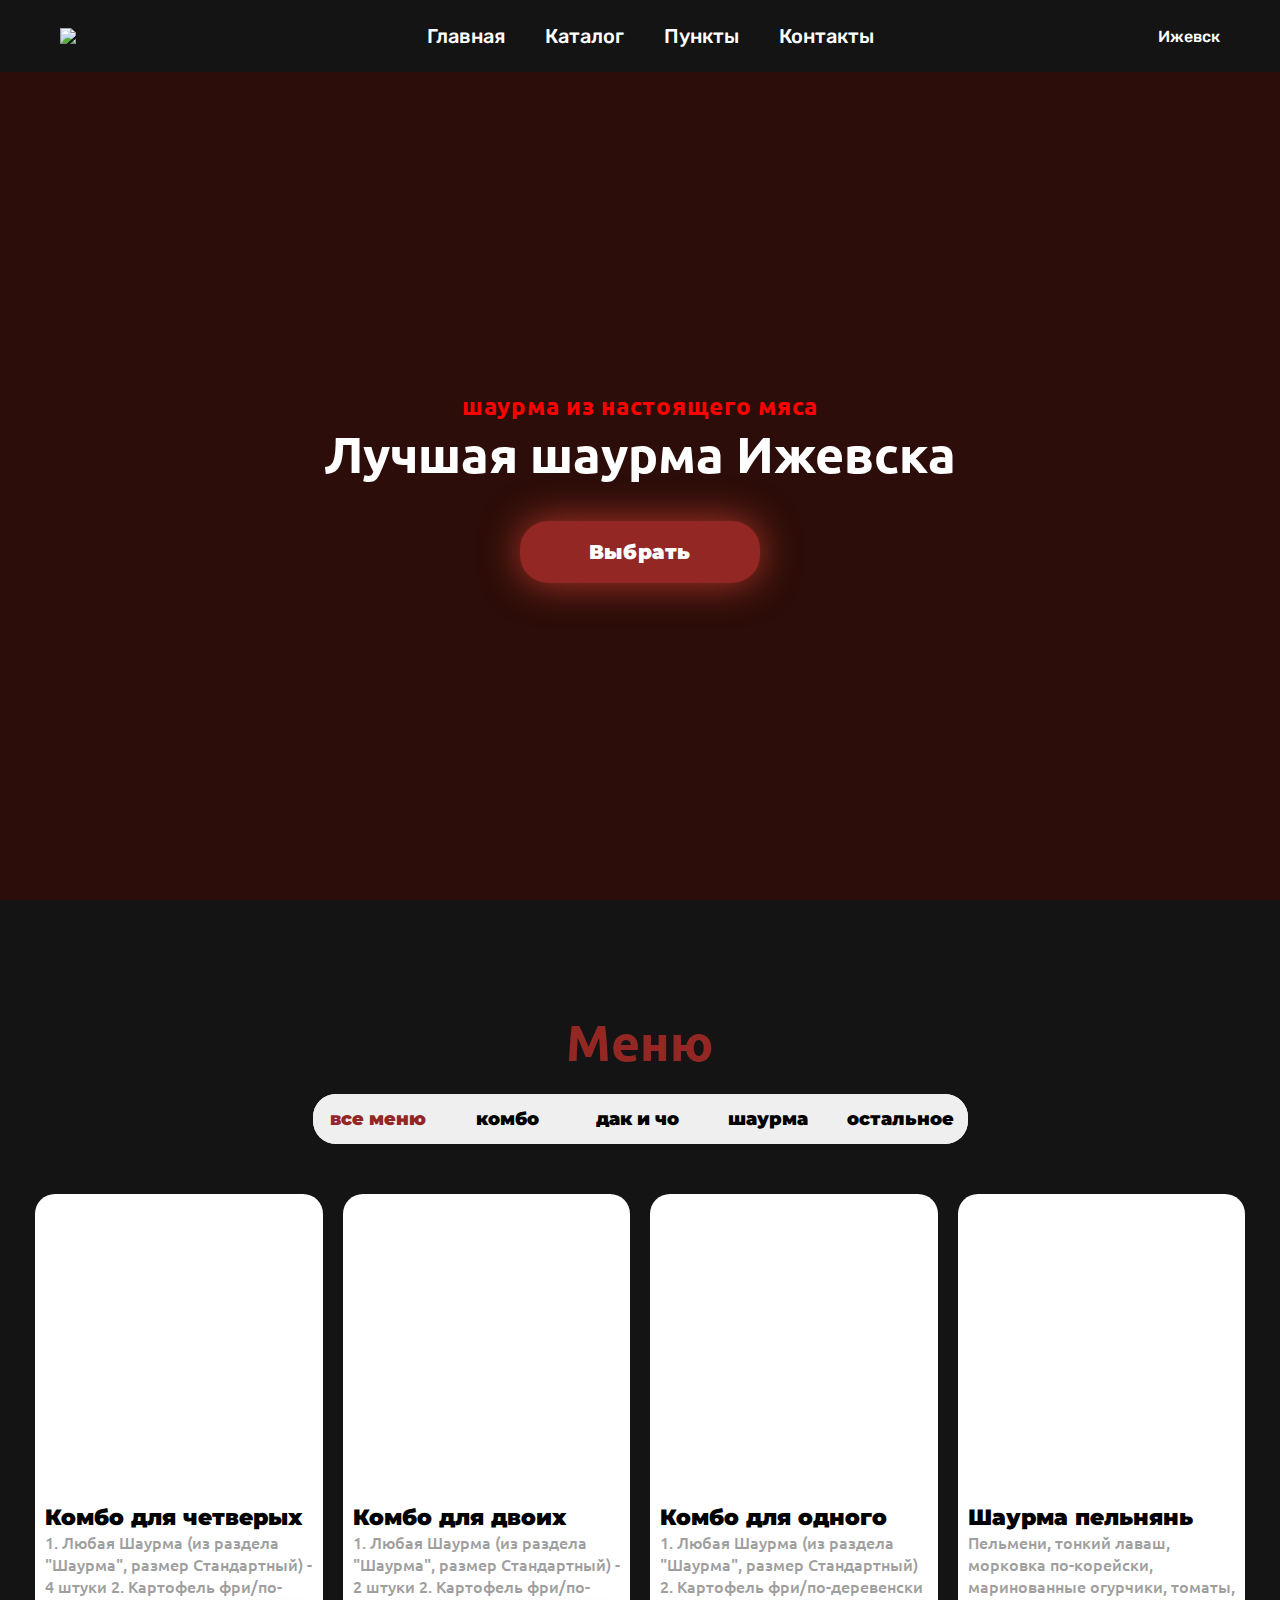
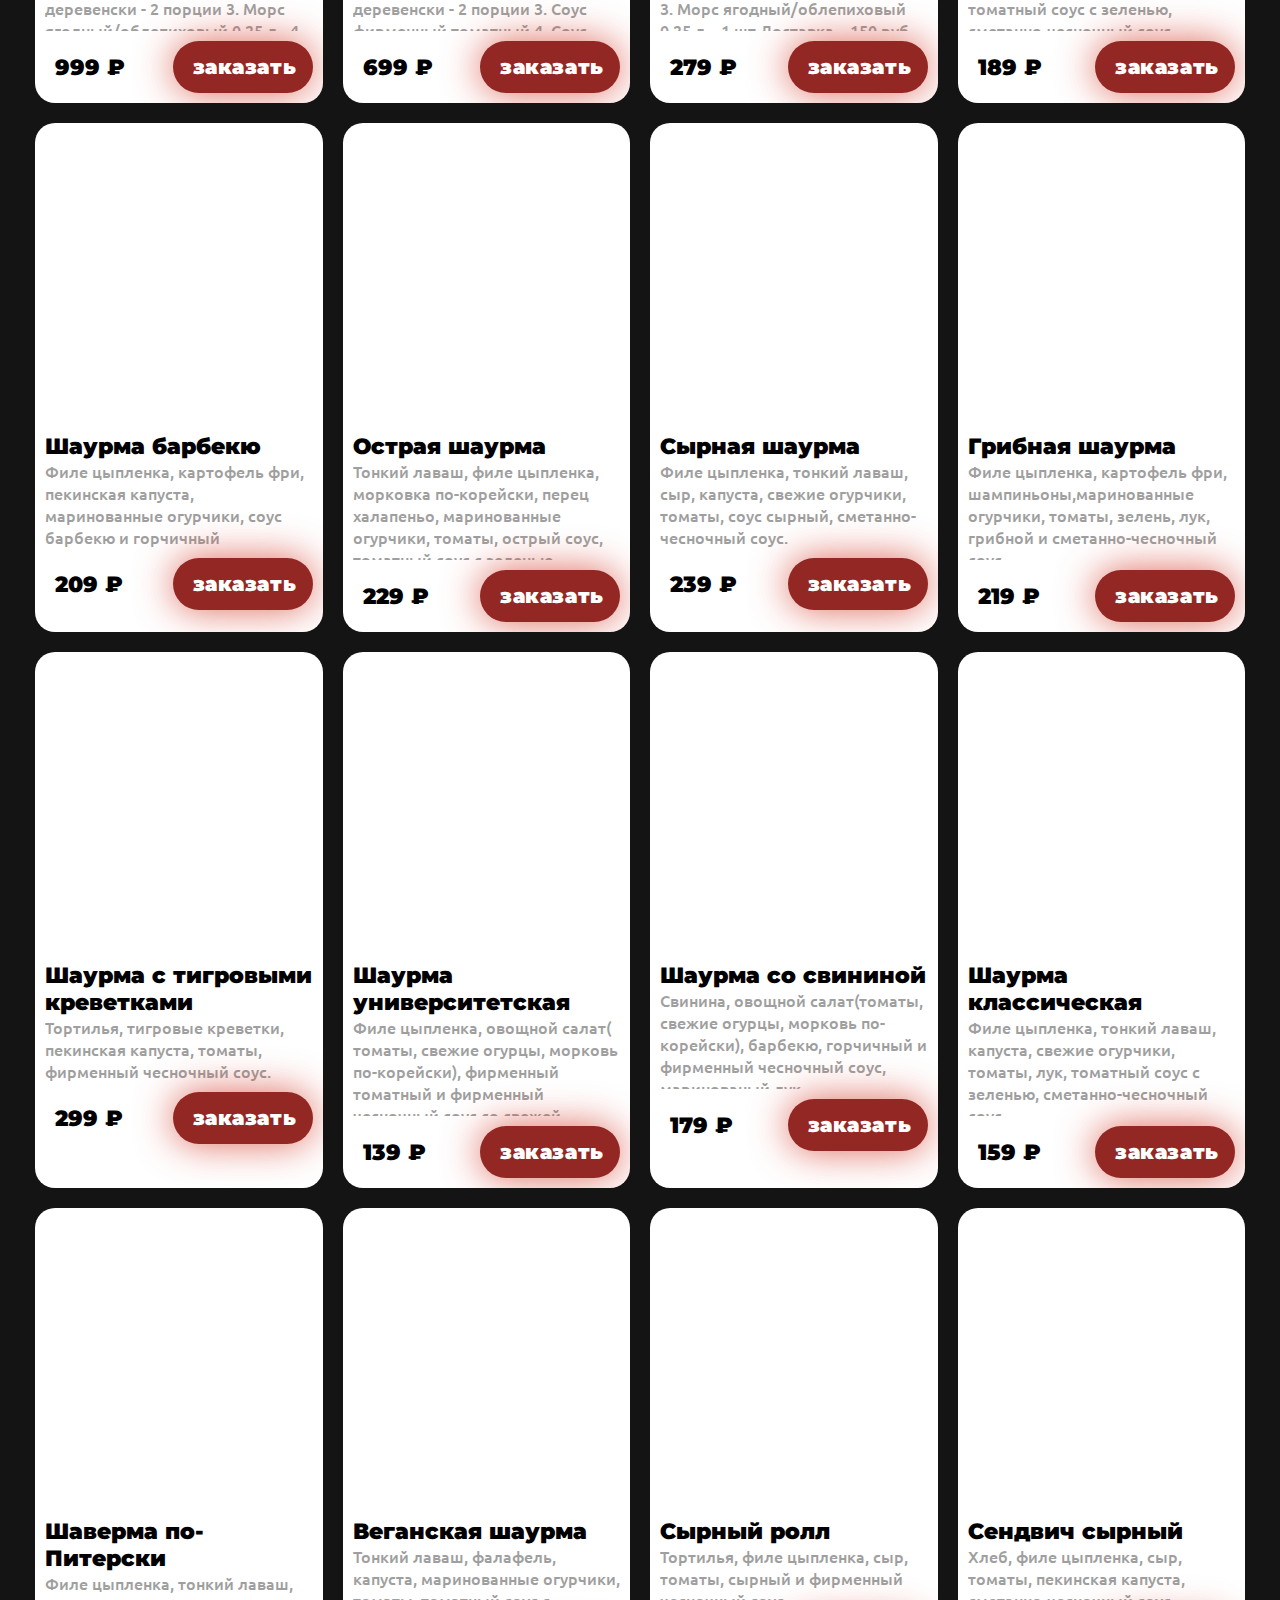
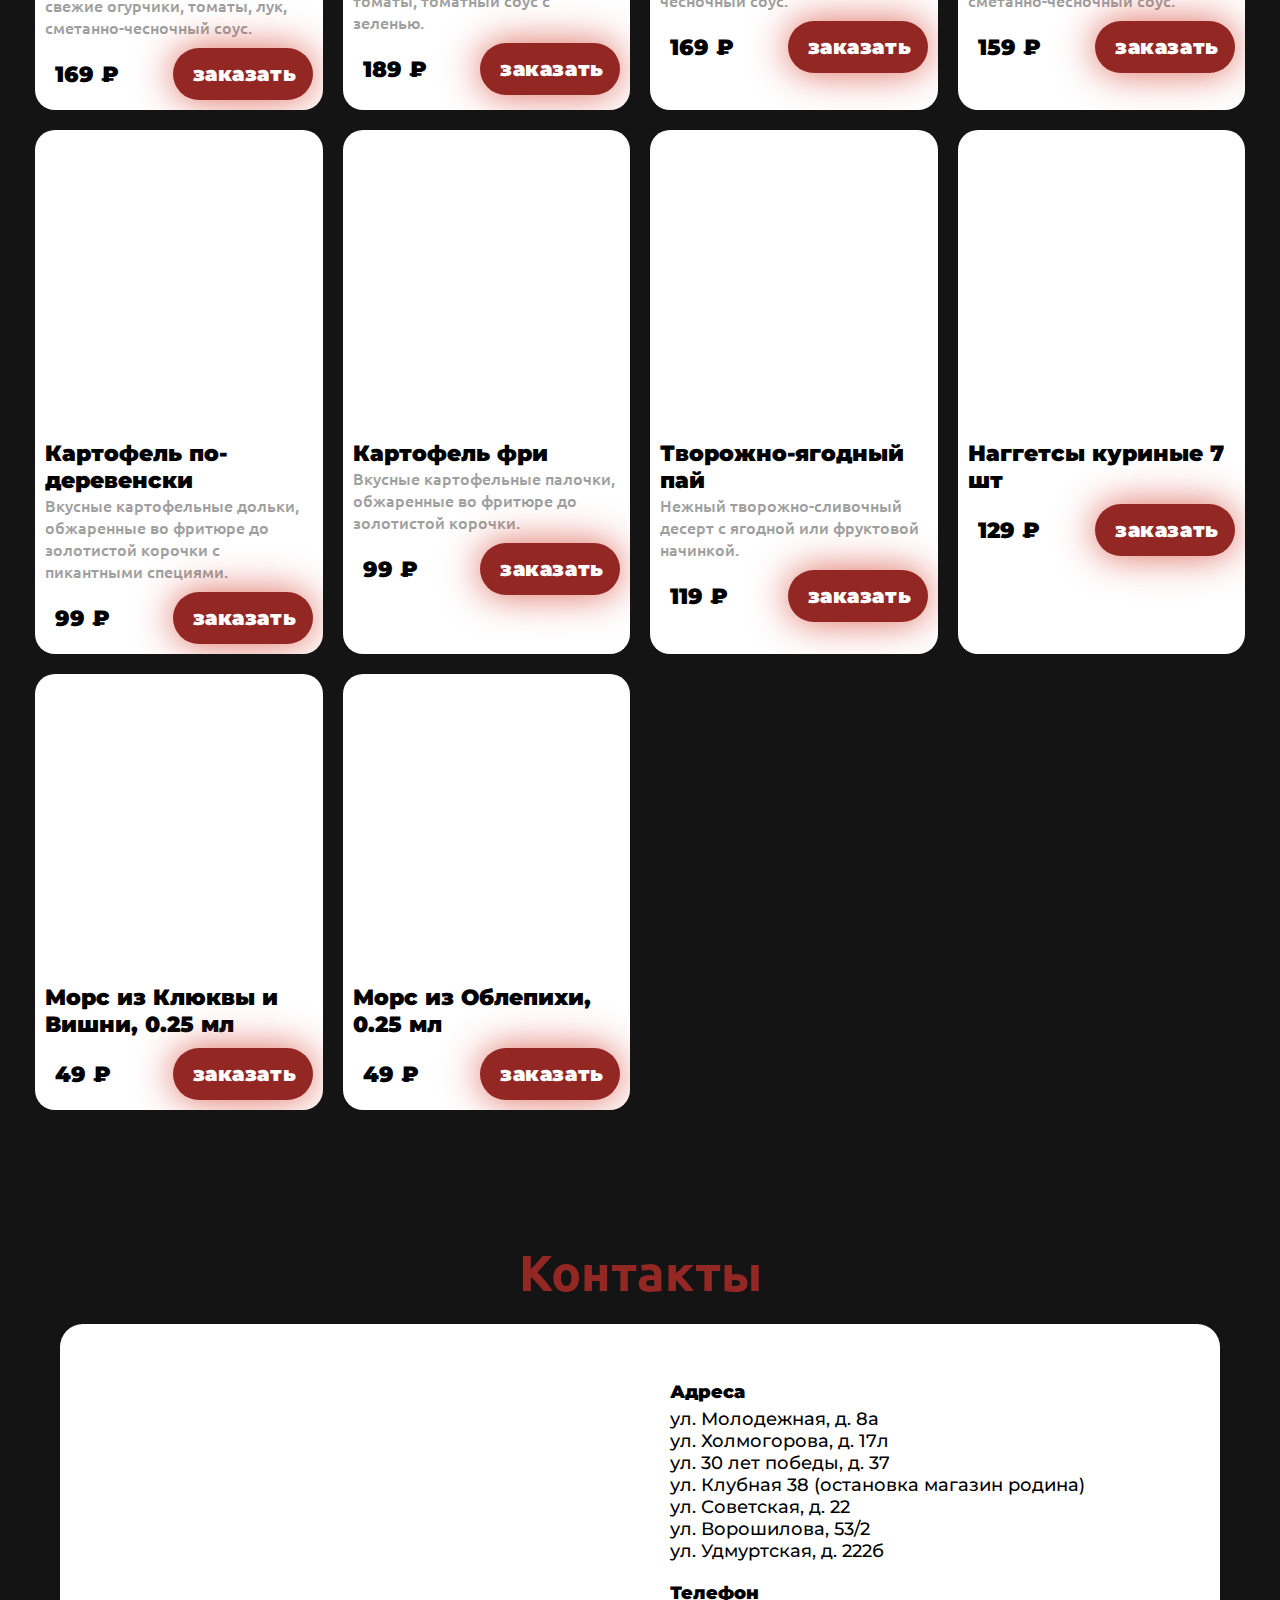
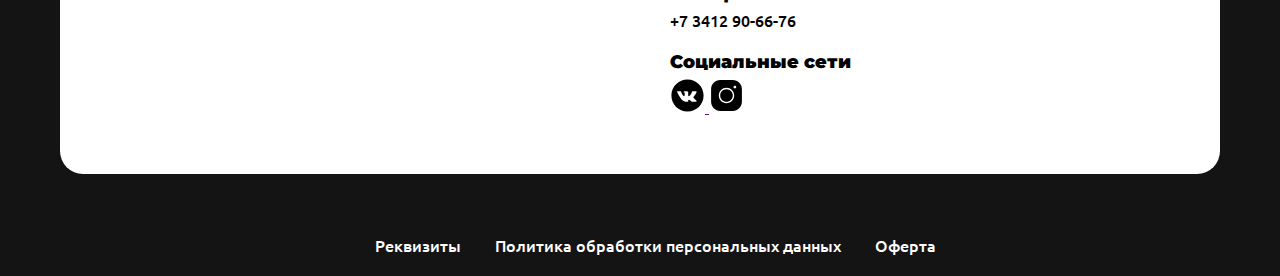
==== index.html @ 6d1a0488 "Update index.html" ====
<!DOCTYPE html>
<html>
<head>
	<meta charset='utf-8'>
	<title>Дак и Чо — ДОСТАВЛЯЕМ ШАУРМУ 24/7 ПО ВСЕМУ ГОРОДУ ВСЕГО ЗА 1.5 ЧАСА</title>
	<link rel='stylesheet' href='Styles/style.css'>
	<meta name="viewport" content="width=device-width">
	<link rel="shortcut icon" href="https://sun9-46.userapi.com/impg/8lT-HgsmIVN1HfjWz9D-GBm9FaZ8iJH6ZTO62w/PkEyC_YDB5w.jpg?size=996x530&quality=96&sign=dab6d881c4fef4b3e7c22f178b45bbcf&type=album" type="image/png">
</head> 
<body>
	<header class="header">
			<div class="container">
				<div class="header__body">
					<a href="" class="header__logo"><img src="https://sun9-46.userapi.com/impg/8lT-HgsmIVN1HfjWz9D-GBm9FaZ8iJH6ZTO62w/PkEyC_YDB5w.jpg?size=996x530&quality=96&sign=dab6d881c4fef4b3e7c22f178b45bbcf&type=album"></a>
					<div class="header__burger">
						<span></span>
					</div>
					<nav class="header__menu">
						<ul class="header__list">
							<li>
								<a href="" class="header__link">Главная</a>
							</li>
							<li>
								<a href="#cat" class="header__link">Каталог</a>
							</li>
							<li>
								<a href="#cont" class="header__link">Пункты</a>
							</li>
							<li>
								<a href="#cont" class="header__link">Контакты</a>
							</li>
						</ul>
					</nav>
					<nav class="points">
						<i class="fa fa-map-marker pointer" aria-hidden="true"></i>
						<a class="point">Ижевск</a>
					</nav>
				</div>
			</div>
	</header>
	<div class="content">
		<div class="sec-top">
			<div class="sec-top__container container">
				<p class="sec-top__info">шаурма из настоящего мяса</p>
				<h1 class="sec-top__title">Лучшая шаурма Ижевска</h1>
				<div class="sec-top__btn">
					<a href="#cat"><button class="btn" type="button">Выбрать</button></a>
				</div>
			</div>
		</div>

		<section class="section section-catalog">
			<div class="container">
				<header class="section__header">
					<h2 class="page-title" id="cat">Меню</h2>
					<nav class="catalog-nav">
						<ul class="catalog-nav__wrapper">
							<li class="catalog-nav__item">
								<button class="catalog-nav__btn is-active" type="button" data-filter="all">все меню</button>
							</li>
							<li class="catalog-nav__item">
								<button class="catalog-nav__btn" type="button" data-filter="combo">комбо</button>
							</li>
							<li class="catalog-nav__item">
								<button class="catalog-nav__btn" type="button" data-filter="dak">дак и чо</button>
							</li>
							<li class="catalog-nav__item">
								<button class="catalog-nav__btn" type="button" data-filter="sha">шаурма</button>
							</li>
							<li class="catalog-nav__item">
								<button class="catalog-nav__btn" type="button" data-filter="nosha">остальное</button>
							</li>
						</ul>
					</nav >
				</header>
		
				<div class="catalog">
					<div class="catalog__item" data-category="combo">
						<div class="product catalog__product">
							<img src="https://thumb.tildacdn.com/tild6230-6530-4634-b539-633038363631/-/format/webp/combo4.jpg" alt="" class="product__img">
							<div class="product__content">
								<h3 class="product__title">Комбо для четверых</h3>
								<p class="product__description">1. Любая Шаурма (из раздела "Шаурма", размер Стандартный) - 4 штуки 2. Картофель фри/по-деревенски - 2 порции 3. Морс ягодный/облепиховый 0,25 л - 4 штуки
								</p>
							</div>
							<footer class="product__footer">
								<div class="product__bottom">
									<div class="product__price">
										<span class="product__price-value">999</span>
										<span class="product__currency">&#8381;</span>
									</div>
									<button class="btn product__btn" type="button" data-popup="popup-order">заказать</button>
								</div>
							</footer>
						</div>
					</div>
					<div class="catalog__item" data-category="combo">
						<div class="product catalog__product">
							<img src="https://thumb.tildacdn.com/tild3731-6438-4436-b930-346263363634/-/format/webp/DSC_0650.jpg" alt="" class="product__img">
							<div class="product__content">
								<h3 class="product__title">Комбо для двоих</h3>
								<p class="product__description">1. Любая Шаурма (из раздела "Шаурма", размер Стандартный) - 2 штуки
									2. Картофель фри/по-деревенски - 2 порции
									3. Соус фирменный томатный
									4. Соус фирменный чесночный
									5. Морс ягодный/облепиховый 0,25 л - 2 штуки</p>
							</div>
							<footer class="product__footer">
								<div class="product__bottom">
									<div class="product__price">
										<span class="product__price-value">699</span>
										<span class="product__currency">&#8381;</span>
									</div>
									<button class="btn product__btn" type="button" data-popup="popup-order">заказать</button>
								</div>
							</footer>
						</div>
					</div>
					<div class="catalog__item" data-category="combo">
						<div class="product catalog__product">
							<img src="https://thumb.tildacdn.com/tild6531-6239-4138-a663-636337313133/-/format/webp/combo1.jpg" alt="" class="product__img">
							<div class="product__content">
								<h3 class="product__title">Комбо для одного</h3>
								<p class="product__description">1. Любая Шаурма (из раздела "Шаурма", размер Стандартный)
									2. Картофель фри/по-деревенски
									3. Морс ягодный/облепиховый 0,25 л – 1 шт
									
									Доставка – 150 руб.</p>
							</div>
							<footer class="product__footer">
								<div class="product__bottom">
									<div class="product__price">
										<span class="product__price-value">279</span>
										<span class="product__currency">&#8381;</span>
									</div>
									<button class="btn product__btn" type="button" data-popup="popup-order">заказать</button>
								</div>
							</footer>
						</div>
					</div>
					<div class="catalog__item" data-category="dak">
						<div class="product catalog__product">
							<img src="https://thumb.tildacdn.com/tild6330-3330-4461-b864-646336303264/-/format/webp/-min.jpg" alt="" class="product__img">
							<div class="product__content">
								<h3 class="product__title">Шаурма пельнянь</h3>
								<p class="product__description">Пельмени, тонкий лаваш, морковка по-корейски, маринованные огурчики, томаты, томатный соус с зеленью, сметанно-чесночный соус.</p>
							</div>
							<footer class="product__footer">
								<div class="product__bottom">
									<div class="product__price">
										<span class="product__price-value">189</span>
										<span class="product__currency">&#8381;</span>
									</div>
									<button class="btn product__btn" type="button" data-popup="popup-order">заказать</button>
								</div>
							</footer>
						</div>
					</div>
					<div class="catalog__item" data-category="dak">
						<div class="product catalog__product">
							<img src="https://thumb.tildacdn.com/tild3365-3037-4964-b835-376637633663/-/format/webp/-min.jpg" alt="" class="product__img">
							<div class="product__content">
								<h3 class="product__title">Шаурма барбекю</h3>
								<p class="product__description">Филе цыпленка, картофель фри, пекинская капуста, маринованные огурчики, соус барбекю и горчичный</p>
							</div>
							<footer class="product__footer">
								<div class="product__bottom">
									<div class="product__price">
										<span class="product__price-value">209</span>
										<span class="product__currency">&#8381;</span>
									</div>
									<button class="btn product__btn" type="button" data-popup="popup-order">заказать</button>
								</div>
							</footer>
						</div>
					</div>
					<div class="catalog__item" data-category="dak">
						<div class="product catalog__product">
							<img src="https://thumb.tildacdn.com/tild6366-6362-4230-a564-313931323930/-/format/webp/_-min.jpg" alt="" class="product__img">
							<div class="product__content">
								<h3 class="product__title">Острая шаурма</h3>
								<p class="product__description">Тонкий лаваш, филе цыпленка, морковка по-корейски, перец халапеньо, маринованные огурчики, томаты, острый соус, томатный соус с зеленью.</p>
							</div>
							<footer class="product__footer">
								<div class="product__bottom">
									<div class="product__price">
										<span class="product__price-value">229</span>
										<span class="product__currency">&#8381;</span>
									</div>
									<button class="btn product__btn" type="button" data-popup="popup-order">заказать</button>
								</div>
							</footer>
						</div>
					</div>
					<div class="catalog__item" data-category="dak">
						<div class="product catalog__product">
							<img src="https://thumb.tildacdn.com/tild6231-3630-4261-b835-396337636533/-/format/webp/-min.jpg" alt="" class="product__img">
							<div class="product__content">
								<h3 class="product__title">Сырная шаурма</h3>
								<p class="product__description">Филе цыпленка, тонкий лаваш, сыр, капуста, свежие огурчики, томаты, соус сырный, сметанно-чесночный соус.</p>
							</div>
							<footer class="product__footer">
								<div class="product__bottom">
									<div class="product__price">
										<span class="product__price-value">239</span>
										<span class="product__currency">&#8381;</span>
									</div>
									<button class="btn product__btn" type="button" data-popup="popup-order">заказать</button>
								</div>
							</footer>
						</div>
					</div>
					<div class="catalog__item" data-category="dak">
						<div class="product catalog__product">
							<img src="https://thumb.tildacdn.com/tild3365-3037-4964-b835-376637633663/-/format/webp/-min.jpg" alt="" class="product__img">
							<div class="product__content">
								<h3 class="product__title">Грибная шаурма</h3>
								<p class="product__description">Филе цыпленка, картофель фри, шампиньоны,маринованные огурчики, томаты, зелень, лук, грибной и сметанно-чесночный соус</p>
							</div>
							<footer class="product__footer">
								<div class="product__bottom">
									<div class="product__price">
										<span class="product__price-value">219</span>
										<span class="product__currency">&#8381;</span>
									</div>
									<button class="btn product__btn" type="button" data-popup="popup-order">заказать</button>
								</div>
							</footer>
						</div>
					</div>
					<div class="catalog__item" data-category="dak">
						<div class="product catalog__product">
							<img src="https://thumb.tildacdn.com/tild3833-6331-4937-a633-653637666663/-/format/webp/-min.jpg" alt="" class="product__img">
							<div class="product__content">
								<h3 class="product__title">Шаурма с тигровыми креветками</h3>
								<p class="product__description">Тортилья, тигровые креветки, пекинская капуста, томаты, фирменный чесночный соус.</p>
							</div>
							<footer class="product__footer">
								<div class="product__bottom">
									<div class="product__price">
										<span class="product__price-value">299</span>
										<span class="product__currency">&#8381;</span>
									</div>
									<button class="btn product__btn" type="button" data-popup="popup-order">заказать</button>
								</div>
							</footer>
						</div>
					</div>
					<div class="catalog__item" data-category="sha">
						<div class="product catalog__product">
							<img src="https://thumb.tildacdn.com/tild3163-3563-4965-b334-323464636565/-/format/webp/____-min.jpg" alt="" class="product__img">
							<div class="product__content">
								<h3 class="product__title">Шаурма университетская</h3>
								<p class="product__description">Филе цыпленка, овощной салат( томаты, свежие огурцы, морковь по-корейски), фирменный томатный и фирменный чесночный соус со свежей зеленью, маринованый лук.</p>
							</div>
							<footer class="product__footer">
								<div class="product__bottom">
									<div class="product__price">
										<span class="product__price-value">139</span>
										<span class="product__currency">&#8381;</span>
									</div>
									<button class="btn product__btn" type="button" data-popup="popup-order">заказать</button>
								</div>
							</footer>
						</div>
					</div>
					<div class="catalog__item" data-category="sha">
						<div class="product catalog__product">
							<img src="https://thumb.tildacdn.com/tild6364-3564-4663-b836-643833353133/-/format/webp/bbq-min.jpg" alt="" class="product__img">
							<div class="product__content">
								<h3 class="product__title">Шаурма со свининой</h3>
								<p class="product__description">Свинина, овощной салат(томаты, свежие огурцы, морковь по-корейски), барбекю, горчичный и фирменный чесночный соус, маринованый лук.</p>
							</div>
							<footer class="product__footer">
								<div class="product__bottom">
									<div class="product__price">
										<span class="product__price-value">179</span>
										<span class="product__currency">&#8381;</span>
									</div>
									<button class="btn product__btn" type="button" data-popup="popup-order">заказать</button>
								</div>
							</footer>
						</div>
					</div>
					<div class="catalog__item" data-category="sha">
						<div class="product catalog__product">
							<img src="https://thumb.tildacdn.com/tild3762-3434-4836-b731-353534623935/-/format/webp/-min.jpg" alt="" class="product__img">
							<div class="product__content">
								<h3 class="product__title">Шаурма классическая</h3>
								<p class="product__description">Филе цыпленка, тонкий лаваш, капуста, свежие огурчики, томаты, лук, томатный соус с зеленью, сметанно-чесночный соус.</p>
							</div>
							<footer class="product__footer">
								<div class="product__bottom">
									<div class="product__price">
										<span class="product__price-value">159</span>
										<span class="product__currency">&#8381;</span>
									</div>
									<button class="btn product__btn" type="button" data-popup="popup-order">заказать</button>
								</div>
							</footer>
						</div>
					</div>
					<div class="catalog__item" data-category="sha">
						<div class="product catalog__product">
							<img src="https://thumb.tildacdn.com/tild6133-3833-4132-b439-306337653037/-/format/webp/-min.jpg" alt="" class="product__img">
							<div class="product__content">
								<h3 class="product__title">Шаверма по-Питерски</h3>
								<p class="product__description">Филе цыпленка, тонкий лаваш, свежие огурчики, томаты, лук, сметанно-чесночный соус.</p>
							</div>
							<footer class="product__footer">
								<div class="product__bottom">
									<div class="product__price">
										<span class="product__price-value">169</span>
										<span class="product__currency">&#8381;</span>
									</div>
									<button class="btn product__btn" type="button" data-popup="popup-order">заказать</button>
								</div>
							</footer>
						</div>
					</div>
					<div class="catalog__item" data-category="sha">
						<div class="product catalog__product">
							<img src="https://thumb.tildacdn.com/tild3965-3532-4564-b765-653738373333/-/format/webp/-min.jpg" alt="" class="product__img">
							<div class="product__content">
								<h3 class="product__title">Веганская шаурма</h3>
								<p class="product__description">Тонкий лаваш, фалафель, капуста, маринованные огурчики, томаты, томатный соус с зеленью.</p>
							</div>
							<footer class="product__footer">
								<div class="product__bottom">
									<div class="product__price">
										<span class="product__price-value">189</span>
										<span class="product__currency">&#8381;</span>
									</div>
									<button class="btn product__btn" type="button" data-popup="popup-order">заказать</button>
								</div>
							</footer>
						</div>
					</div>
					<div class="catalog__item" data-category="nosha">
						<div class="product catalog__product">
							<img src="https://thumb.tildacdn.com/tild3339-3631-4366-b866-303639393936/-/format/webp/-min.jpg" alt="" class="product__img">
							<div class="product__content">
								<h3 class="product__title">Сырный ролл</h3>
								<p class="product__description">Тортилья, филе цыпленка, сыр, томаты, сырный и фирменный чесночный соус.</p>
							</div>
							<footer class="product__footer">
								<div class="product__bottom">
									<div class="product__price">
										<span class="product__price-value">169</span>
										<span class="product__currency">&#8381;</span>
									</div>
									<button class="btn product__btn" type="button" data-popup="popup-order">заказать</button>
								</div>
							</footer>
						</div>
					</div>
					<div class="catalog__item" data-category="nosha">
						<div class="product catalog__product">
							<img src="https://thumb.tildacdn.com/tild3035-6566-4231-b865-336238303433/-/format/webp/_-min.jpg" alt="" class="product__img">
							<div class="product__content">
								<h3 class="product__title">Сендвич сырный</h3>
								<p class="product__description">Хлеб, филе цыпленка, сыр, томаты, пекинская капуста, сметанно-чесночный соус.</p>
							</div>
							<footer class="product__footer">
								<div class="product__bottom">
									<div class="product__price">
										<span class="product__price-value">159</span>
										<span class="product__currency">&#8381;</span>
									</div>
									<button class="btn product__btn" type="button" data-popup="popup-order">заказать</button>
								</div>
							</footer>
						</div>
					</div>
					<div class="catalog__item" data-category="nosha">
						<div class="product catalog__product">
							<img src="https://thumb.tildacdn.com/tild3334-6131-4666-b161-646265646330/-/format/webp/_-min.jpg" alt="" class="product__img">
							<div class="product__content">
								<h3 class="product__title">Картофель по-деревенски</h3>
								<p class="product__description">Вкусные картофельные дольки, обжаренные во фритюре до золотистой корочки с пикантными специями.</p>
							</div>
							<footer class="product__footer">
								<div class="product__bottom">
									<div class="product__price">
										<span class="product__price-value">99</span>
										<span class="product__currency">&#8381;</span>
									</div>
									<button class="btn product__btn" type="button" data-popup="popup-order">заказать</button>
								</div>
							</footer>
						</div>
					</div>
					<div class="catalog__item" data-category="nosha">
						<div class="product catalog__product">
							<img src="https://thumb.tildacdn.com/tild6130-3665-4538-b431-353136303463/-/format/webp/-min.jpg" alt="" class="product__img">
							<div class="product__content">
								<h3 class="product__title">Картофель фри</h3>
								<p class="product__description">Вкусные картофельные палочки, обжаренные во фритюре до золотистой корочки.</p>
							</div>
							<footer class="product__footer">
								<div class="product__bottom">
									<div class="product__price">
										<span class="product__price-value">99</span>
										<span class="product__currency">&#8381;</span>
									</div>
									<button class="btn product__btn" type="button" data-popup="popup-order">заказать</button>
								</div>
							</footer>
						</div>
					</div>
					<div class="catalog__item" data-category="nosha">
						<div class="product catalog__product">
							<img src="https://thumb.tildacdn.com/tild3466-6365-4363-b734-353462313363/-/format/webp/___-min.jpg" alt="" class="product__img">
							<div class="product__content">
								<h3 class="product__title">Творожно-ягодный пай</h3>
								<p class="product__description">Нежный творожно-сливочный десерт с ягодной или фруктовой начинкой.</p>
							</div>
							<footer class="product__footer">
								<div class="product__bottom">
									<div class="product__price">
										<span class="product__price-value">119</span>
										<span class="product__currency">&#8381;</span>
									</div>
									<button class="btn product__btn" type="button" data-popup="popup-order">заказать</button>
								</div>
							</footer>
						</div>
					</div>
					<div class="catalog__item" data-category="nosha">
						<div class="product catalog__product">
							<img src="https://thumb.tildacdn.com/tild6364-3965-4165-a638-326139376131/-/format/webp/DSC_3635-min.jpg" alt="" class="product__img">
							<div class="product__content">
								<h3 class="product__title">Наггетсы куриные 7 шт</h3>
								<p class="product__description"></p>
							</div>
							<footer class="product__footer">
								<div class="product__bottom">
									<div class="product__price">
										<span class="product__price-value">129</span>
										<span class="product__currency">&#8381;</span>
									</div>
									<button class="btn product__btn" type="button" data-popup="popup-order">заказать</button>
								</div>
							</footer>
						</div>
					</div>
					<div class="catalog__item" data-category="nosha">
						<div class="product catalog__product">
							<img src="https://thumb.tildacdn.com/tild6364-6333-4033-b439-643833383363/-/format/webp/DSC_0656.jpg" alt="" class="product__img">
							<div class="product__content">
								<h3 class="product__title">Морс из Клюквы и Вишни, 0.25 мл</h3>
								<p class="product__description"></p>
							</div>
							<footer class="product__footer">
								<div class="product__bottom">
									<div class="product__price">
										<span class="product__price-value">49</span>
										<span class="product__currency">&#8381;</span>
									</div>
									<button class="btn product__btn" type="button" data-popup="popup-order">заказать</button>
								</div>
							</footer>
						</div>
					</div>
					<div class="catalog__item" data-category="nosha">
						<div class="product catalog__product">
							<img src="https://thumb.tildacdn.com/tild3234-3932-4565-a533-656562306465/-/format/webp/photo.jpg" alt="" class="product__img">
							<div class="product__content">
								<h3 class="product__title">Морс из Облепихи, 0.25 мл</h3>
								<p class="product__description"></p>
							</div>
							<footer class="product__footer">
								<div class="product__bottom">
									<div class="product__price">
										<span class="product__price-value">49</span>
										<span class="product__currency">&#8381;</span>
									</div>
									<button class="btn product__btn" type="button" data-popup="popup-order">заказать</button>
								</div>
							</footer>
						</div>
					</div>
				</div>
			</div>
		</section>


		<section class="sec-contacts" id="cont">
			<div class="sec-contacts__container container">
				<h2 class="page-title">Контакты</h2>
				<div class="contacts">
					<div class="contacts__start" id="cont">
						<iframe src="https://yandex.ru/map-widget/v1/?um=constructor%3A92e2e8a17b7c955232e5920a38fe3647c5ad7861c27a4beeab30b8ac54d7e235&amp;source=constructor" width="100%" height="450" frameborder="0"></iframe>
					</div>
					<div class="contacts__end">
						<div class="contacts__item">
							<h3 class="contacts__title">Адреса</h3>
							<p class="contacts__text">ул. Молодежная, д. 8а <br>
																				ул. Холмогорова, д. 17л <br>
																				ул. 30 лет победы, д. 37 <br>
																				ул. Клубная 38 (остановка магазин родина) <br>
																				ул. Советская, д. 22 <br>
																				ул. Ворошилова, 53/2 <br>
																				ул. Удмуртская, д. 222б</p>
						</div>
						<div class="contacts__item">
							<h3 class="contacts__title">Телефон</h3>
							<a class="contacts__phone" href="tel:+73412906676">+7 3412 90-66-76</a>
						</div>
						<div class="contacts__item">
							<h3 class="contacts__title">Социальные сети</h3>
							<ul class="socials">
								<li class="socials__item">
									<a href="" class="socials__link">
										<img class="socials__icon" src="Styles/vk_ikon.svg" alt="" width="35px" height="35px">
									</a>
									<a href="" class="socials__link">
										<img class="socials__icon" src="Styles/instagram.svg" alt="" width="35px" height="35px">
									</a>
								</li>
							</ul>
						</div>
					</div>
				</div>
			</div>
		</section>


		<footer class="osn-footer">
			<nav class="nav-footer">
				<a href="" class="links-footer">
					Реквизиты
				</a>
				<a href="" class="links-footer">
					Политика обработки персональных данных
				</a>
				<a href="" class="links-footer">
					Оферта
				</a>
			</nav>
		</footer>

		
		<div class="popup popup-order">
			<div class="popup__wrapper">
				<div class="popup__inner">
					<div class="popup__content">
						<button class="btn-close popup__btn-close"></button>
						<h2 class="page-title popup__title">Заполните форму</h2>
						<p class="popup__subtitle popup__subtitle--order">Доставим шаурму за 1 - 2 часа</p>
							<form class="form">
								<input class="form__input popup__content--centered" type="text" name="имя" placeholder="Имя" required>
								<input class="form__input popup__content--centered" type="text" name="телефон" placeholder="Телефон" required>
								<input class="form__input popup__content--centered" type="text" name="адрес" placeholder="Адрес" required>
								<select class="form__input popup__content--centered" name="оплата">
									<option value="Оплата наличными">Оплата наличными</option>
									<option value="Оплата картой">Оплата картой</option>
								</select>
								<button class="btn form__btn" type="submit">Оформить заказ</button>
							</form>
						</div>
					</div>
				</div>
			</div>
		</div>
		
	</div>

	<script src="https://kit.fontawesome.com/2a2a0bc468.js" crossorigin="anonymous"></script>
	<script src="https://code.jquery.com/jquery-3.4.1.slim.min.js"></script>
	<script src="Styles/script.js"></script>
</body>
</html>
---- Styles/style.css ----
@import url('https://fonts.googleapis.com/css2?family=Ubuntu:wght@500&display=swap');
@import url('https://fonts.googleapis.com/css2?family=Rubik:wght@500&display=swap');
@import url('https://fonts.googleapis.com/css2?family=Montserrat:wght@500;900&display=swap');

*{
	padding: 0;
	margin: 0;
	box-sizing: border-box;
	border: 0;
}

hrml,body{
	font-family: ubuntu;
	font-weight: 500;
	background-color: #141414;
}

.header {
	position: fixed;
	width: 100%;
	top: 0;
	left: 0;
	z-index: 100;
}
.header:before{
	content: "";
	position: absolute;
	top: 0;
	left: 0;
	width: 100%;
	height: 100%;
	background-color: #141414;
	z-index: 2;
}
.container{
	max-width: 1300px;
	margin: 0 auto;
	padding: 0 20px;
}
.header__body {
	position: relative;
	display: flex;
	justify-content: space-between;
	height: 72px;
	align-items: center;
}
.header__logo {
	flex: 0 0 100px;

	overflow: hidden;
	position: relative;
	z-index: 3;
}

.header__logo img{
	max-width: 100%;
	display: block;
}

.header__burger {
	display: none;
}


.header__list {
	display: flex;
	position: relative;
	z-index: 2;
}

.header__list li{
	list-style: none;
	margin: 0 0 0 40px;
}

.header__list li a:hover{
	color: #932724;
	transition: all 0.3s ease 0s;
}

.header__link {
	color: #fff;
	font-size: 20px;
	text-decoration: none;
	font-family: rubik;
}

.points{
	display: flex;
	position: relative;
	z-index: 2;
	color: #fff;
	font-size: 16px;
	text-decoration: none;
	font-family: rubik;
	margin: 0 0px 0 50px;
}

.pointer{
	margin: 0 8px 0 0;
}

@media (max-width:767px){
	.points{
		display: none;
	}
	body.lock{
		overflow: hidden;
	}
	.header__body{
		height: 60px;
	}
	.header__logo{
		flex: 0 0 80px;
	}
	.header__burger {
		display: block;
		position: relative;
		width: 30px;
		height: 20px;
		position: relative;
		z-index: 3;
		cursor: pointer;
	}
	.header__burger span{
		position: absolute;
		background-color: #fff;
		position: absolute;
		left: 0;
		width: 100%;
		height: 3px;
		top: 8px;
		border-radius: 30%;
		transition: all 0.5s ease 0s;
	}
	.header__burger:before,
	.header__burger:after{
	content: "";
	background-color: #fff;
	position: absolute;
	width: 100%;
	height: 3px;
	left: 0;
	border-radius: 30%;
	transition: all 0.5s ease 0s;
	}
	.header__burger:before{
		top: 0;
	}
	.header__burger:after{
		bottom: 0;
	}

	.header__burger.active span{
		transform: scale(0);
	}

	.header__burger.active:before{
		transform: rotate(45deg);
		top: 8.4px;
		height: 3.7px;
	}

	.header__burger.active:after{
		transform: rotate(-45deg);
		bottom: 8.4px;
		height: 3.7px;
	}

	.header__menu{
		position: fixed;
		top: -100%;
		left: 0;
		width: 100%;
		height: 100%;
		overflow: auto;
		background-color: #141414;
		padding: 70px 10px 20px 10px;
		transition: all 0.5s ease 0s;
	}

	.header__menu.active{
		top: 0;
	}

	.header__list{
		display: block;
	}
	.header__list li{
	margin: 0 0 20px 0;
	text-align: center;
	}
	.header__link{
		font-size: 24px;
	}
}

.sec-top{
	padding-top: 72px;
	height: 100vh;
	background: #DA412F url(https://sun9-20.userapi.com/impg/XwFRS1He2oBx0ch2UtNhPiBNRq0LE7MYbtQm8Q/MwFr5obHShg.jpg?size=1920x1280&quality=96&sign=aebf22e356f2983b9c9ba884ab376a22&type=album) no-repeat center;
	background-size: cover;
	color: #fff;
	display: flex;
	justify-content: center;
	align-items: center;
	text-align: center;
	position: relative;
	min-height: 600px;
}

.sec-top__container{
	position: relative;
	width: 520px;
}

.container{
	padding: 0 20px;
	max-width: 1300px;
}

.sec-top:before{
	content: "";
	position: absolute;
	top: 0;
	left: 0;
	background: rgba(0,0,0,0.8);
	width: 100%;
	height: 100%;
}

.sec-top__info{
	font-size: 24px;
	font-weight: 900;
	color: #FF0000;
	margin: 0 0 0px;
	letter-spacing: .03em;
}

.sec-top__title{
	font-size: 50px;
	font-weight: 900;
	margin: 0 0 35px;
}

.sec-top__btn button{
	background: #932724;
	color: #fff;
	display: inline-block;
	padding: 19px 20px;
	width: 240px;
	max-width: 100%;
	border-radius: 28px;
	font-family: montserrat;
	font-weight: 900;
	font-size: 20px;
	border: 0;
	cursor: pointer;
	text-align: center;
	letter-spacing: .03em;
	box-shadow: 0 0 38px 0 rgba(212, 66, 50, 0.8);
	transition: background 0.5s;
}

.sec-top__btn button:hover{
	background: #ff000f;
}

.sec-top__btn button:active{
	opacity: 0.8;
	transform: scale(.99);
}

@media (max-width:767px) {
	.sec-top{
		padding-top: 50px;
	}

	.sec-top__btn button{
		padding: 18px 20px;
	}
}

@media (max-width:500px){
	.sec-top__info{
		font-size: 21px;
		padding: 10px 0;
	}
	.sec-top__title{
		font-size: 40px;
		margin: 0 0 20px;
	}
	
	.sec-top__btn button{
		padding: 13px 20px;
	}
}


.btn {
  background: #ff5441;
  color: #fff;
  display: inline-block;
  padding: 18px 20px;
  width: 240px;
  max-width: 100%;
  border-radius: 28px;
  font-family: 'Montserrat', sans-serif;
  font-weight: 900;
  font-size: 18px;
  border: 0;
  cursor: pointer;
  text-align: center;
  letter-spacing: .02em;
  box-shadow: 0px 0px 38px 0px rgba(212, 66, 50, 0.8);
  transition: color .2s, background .2s, opacity .2s;
}

.btn:hover {
  background: #ec4b38;
}

.btn:active {
  opacity: 0.8;
  transform: scale(.95);
}

@media (max-width: 576px) {
  .btn {
    font-size: 16px;
    padding: 16px 20px;
    width: 220px;
  }
}
/* btn end */

/* container start */
.container {
  padding: 0 20px;
  width: 1200px;
  max-width: 100%;
  margin: 0 auto;
}
/* container end */


/* phone start */
.phone__item {
  font-family: 'Montserrat', sans-serif;
  font-weight: 900;
  color: #fff;
  text-decoration: none;
  display: inline-block;
  border: 3px solid #fff;
  padding: 8px 16px;
  border-radius: 21.5px;
  transition: color .2s, background .2s, opacity .2s;
}

.phone__item:hover {
  color: #1f1f1f;
  background: #fff;
}

.phone__item:active {
  opacity: 0.8;
}
/* phone end */

/* btn-menu start */
.btn-menu {
  background: none;
  border-radius: 0;
  cursor: pointer;
  display: inline-block;
  padding: 15px;
  border: 0;
}

.btn-menu__box {
  display: inline-block;
  width: 40px;
  height: 24px;
}

.btn-menu__inner::before,
.btn-menu__inner::after,
.btn-menu__inner {
  background: #fff;
  width: 100%;
  height: 4px;
  border-radius: 5px;
}

.btn-menu__inner {
  display: block;
  top: 50%;
  position: relative;
}

.btn-menu__inner::before,
.btn-menu__inner::after {
  content: '';
  position: absolute;
  left: 0;
}

.btn-menu__inner::before {
  top: -10px;
}

.btn-menu__inner::after {
  bottom: -10px;
}
/* btn-menu end */

/* section start */
.section {
  padding: 110px 0;
}

@media (max-width: 576px) {
  .section {
    padding: 90px 0;
  }
}


.page-title {
	margin: 0 auto 20px;
  color: #932724;
	font-size: 50px;
	width: 100%;
	text-align: center;
	font-weight: 900;
}


.section__header {
  margin-bottom: 50px;
	
}

.catalog-nav {
  display: flex;
  justify-content: center;
}

.catalog-nav__wrapper {
  list-style: none;
  margin: 0;
  padding: 0;
  display: flex;
 	background: #fff;
  border-radius: 23px;
  overflow: hidden;
}

.catalog-nav__btn {
  padding: 0;
  border: 0;
  cursor: pointer;
  display: inline-block;
  text-align: center;
  padding: 14px;
  min-width: 130px;
  font-size: 18px;
  font-family: 'Montserrat', sans-serif;
  font-weight: 900;
  color: #000;
}

.catalog-nav__btn.is-active {
  color: #932724;
}

.catalog-nav__btn:not(.is-active):hover {
  color: #932724;
}



@media (max-width: 767px) {
  .catalog-nav {
    width: 500px;
    max-width: 100%;
    margin: 0 auto;
  }

  .catalog-nav__wrapper {
    flex-wrap: wrap;
    width: 100%;
    border-radius: 10px;
  }

  .catalog-nav__item {
    width: 50%;
    flex-grow: 1;
  }

  .catalog-nav__btn {
    min-width: 0;
    width: 100%;
    border-top: 1px solid #e5e5e5;
  }

  .catalog-nav__item:nth-of-type(1) .catalog-nav__btn,
  .catalog-nav__item:nth-of-type(2) .catalog-nav__btn {
    border-top: 0;
  }

  .catalog-nav__item:nth-of-type(even) .catalog-nav__btn {
    border-right: 0;
  }
}

.catalog {
  display: flex;
  flex-wrap: wrap;
  margin: 0 -35px;
}

.catalog__item {
  width: calc(100% / 4);
  margin-bottom: 20px;
  padding: 0 10px;
  position: relative;
}


.catalog__item:nth-of-type(3n + 1)::before {
  content: none;
}







.product {
  display: flex;
  flex-direction: column;
  height: 100%;
	background: #fff;
	border-radius: 20px;
	overflow: hidden;
}
.product__content{
	padding-left: 10px;
	padding-right: 10px;
	padding-top: 10px;
}

.product:hover {
	cursor: pointer;
}

.product:hover .product__btn{
	background: rgba(212, 66, 50, 1);

}

.product:hover .product__price{
	font-size: 24px;
}

.product:hover .product__description{
	color: #696969;
}

.product:hover .product__img{
	transform: scale(1.01);
}

.product__img {
	height: 300px;
	transition: all 0.5s;
}

.product__title {

  font-family: 'Montserrat', sans-serif;
  font-weight: 900;
  font-size: 22px;
	color: #000;
}

.product__description {
  margin: 0;
  color: #9f9f9f;
	transition: color 0.5s;
	max-height: 100px;
	overflow: hidden;
}

@media (max-width: 1150px){
	.catalog__item {
    width: 33%;
  }
	.product__description{
		max-height: 80px;
	}
}

@media (max-width: 992px) {
  .catalog__item {
    width: 50%;
  }

  .catalog__item:nth-of-type(even)::before {
    content: '';
  }

  .catalog__item:nth-of-type(odd)::before {
    content: none;
  }
}

@media (max-width: 767px) {
  .catalog__item {
    width: 100%;
    margin-bottom: 50px;
  }

  .catalog__item:nth-of-type(n)::before {
    content: none;
  }

  .catalog__product {
    width: 350px;
    max-width: 100%;
    margin: 0 auto;
    border-bottom: 2px solid #f7f7f7;

  }

  .catalog__item:last-of-type {
    margin-bottom: 0;
  }

  .catalog__item:last-of-type .catalog__product {
    border-bottom: 0;
    padding-bottom: 0;
  }
}

@media (max-width: 1250px) {
  .catalog {
    margin: 0 -20px;
  }

  .catalog__item {
    padding-left: 20px;
    padding-right: 20px;
  }
}


.product__price {
  font-family: 'Montserrat', sans-serif;
  font-size: 22px;
  font-weight: 900;
	color: #000;
	padding-left: 10px;
	transition: all 0.5s;
}

.product__bottom {
  display: flex;
  align-items: center;
  justify-content: space-between;
	padding: 10px;
}

.product__btn {
  background: #932724;
	color: #fff;
	display: inline-block;
	border-radius: 28px;
	font-family: montserrat;
	font-weight: 900;
	font-size: 20px;
	border: 0;
	cursor: pointer;
	text-align: center;
	letter-spacing: .03em;
	box-shadow: 0 0 38px 0 rgba(212, 66, 50, 0.8);
	transition: all 0.5s;
  width: 140px;
  padding: 14px 20px;
}

@media (min-width: 993px) and (max-width: 1200px) {
  .product__size {
    padding: 13px 25px;
  }
}

@media (max-width: 370px) {
  .product__size {
    padding: 13px 25px;
  }
}





.contacts {
	align-items: center;
	display: flex;
	background-color: #fff;
	margin-bottom: 40px;
	border-radius: 23px;
	overflow: hidden;
	
}
.contacts__start {
	width: 50%;
	height: 450px;
	overflow: hidden;
}
.title-contacts{
	justify-content: center;
	align-items: center;
	display: flex;
	color: #932724;
}
.contacts__end {
	width: 50%;
	color: #000;
	padding-left: 30px;
}

.contacts__map{
	background: #fef0b4;
	height: 100%;
}

.contacts__title{
	margin: 0 0 5px;
	font-size: 18px;
	font-family: Montserrat;
	font-weight: 900;
}

.contacts__text{
	font-weight: 500;
	font-size: 18px;
	font-family: Montserrat;
}

.contacts__item{
	margin-top: 20px;
	margin-bottom: 20px;
}

.contacts__phone{
	color: #000;
	text-decoration: none;
	transition: all .5s;
}

.contacts__phone:hover{
	color:#932724;
}

.socials{
	list-style: none;
	margin: 0;
	padding: 0;
	display: flex;
	border-radius: 23px;
}

@media (max-width:757px){
	.contacts{
		display: block;
	}
	.contacts__start{
		width: 100%;
	}
	.contacts__end{
		width: 100%;
	}
}



.osn-footer{
	width: 100%;
	margin: 0 auto;
	text-align: center;
	padding-top: 20px;
	height: auto;
	padding-bottom: 20px;
}

.links-footer{
	color: #fff;
	text-decoration: none;
	padding-left: 30px;
}

@media (max-width:585px){
	.links-footer{
		display: block;
		padding-top: 5px;
	}
}



.popup {
  position: fixed;
  z-index: 10;
  top: 0;
  left: 0;
  background: rgba(0,0,0,.7);
  width: 100%;
  height: 100%;
  overflow: auto;
  pointer-events: none;
  opacity: 0;
  visibility: hidden;
	transition: all 0.5s;
}

.popup.is-active {
  pointer-events: auto;
  opacity: 1;
  visibility: visible;
}

.popup__wrapper {
  display: table;
  height: 100%;
  width: 100%;
}

.popup__inner {
  display: table-cell;
  vertical-align: middle;
  padding: 50px 0;
}

.popup__content {
  background: #fff;
  padding: 70px 20px;
  max-width: 730px;
  margin: 0 auto;
  position: relative;
  border-radius: 20px;
}


.popup__content--fluid {
  padding-left: 0;
  padding-right: 0;
}

.popup__content--centered {
  display: flex;
  flex-direction: column;
  align-items: center;
}

.popup__btn-close {
  position: absolute;
  top: 20px;
  right: 20px;
}

.popup__title {
  margin-bottom: 20px;
	margin: 0 auto 20px;
  color: #000;
	font-size: 50px;
	width: 100%;
	text-align: center;
	font-weight: 900;
}
.form__input{
	margin: 0 auto;
	width: 80%;
	text-align: left;
	padding-bottom: 10px;
	margin-bottom: 30px;
	border-bottom: 1px solid #000;
	outline: none;
	font-size: 16px;
}

.form__btn{
	margin-top: 20px;
	margin-left: auto;
	margin-right: auto;
	display: block;
}

.popup__subtitle {
  margin: 0;
	color: #696969;
  text-align: center;
  font-size: 22px;
}

.popup__subtitle--order {
  max-width: 360px;
  margin: 0 auto 40px;
}

.popup__mobile-menu {
  margin-bottom: 30px;
}

.popup__phone {
  margin-bottom: 30px;
}

.popup__link {
  text-decoration: none;
  color: inherit;
  white-space: nowrap;
}

@media (max-width: 767px) {
  .popup__inner {
    padding: 0;
  }

  .popup__content {
    max-width: 100%;
    height: 100%;
    border-radius: 0;
    padding-top: 100px;
  }

  .popup__subtitle {
    font-size: 18px;
  }

  .popup__subtitle--order {
    max-width: 260px;
  }
}
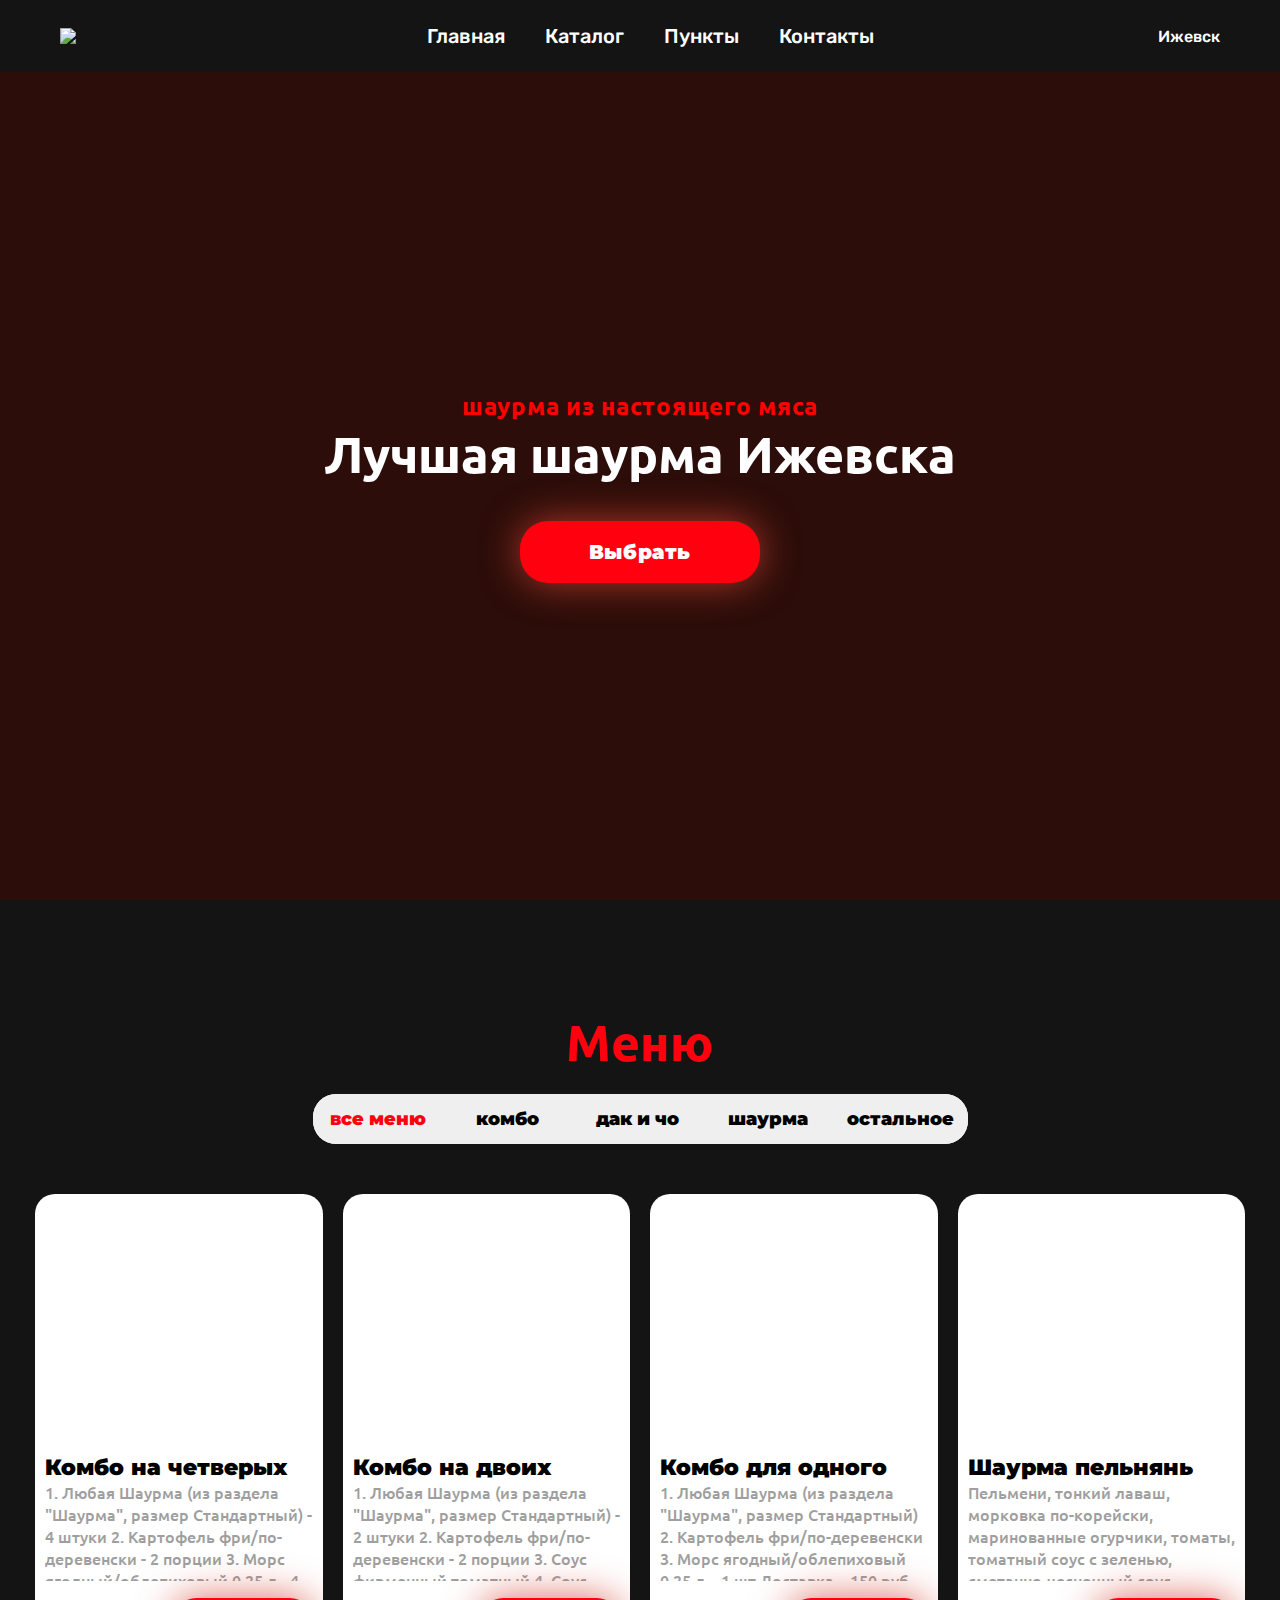
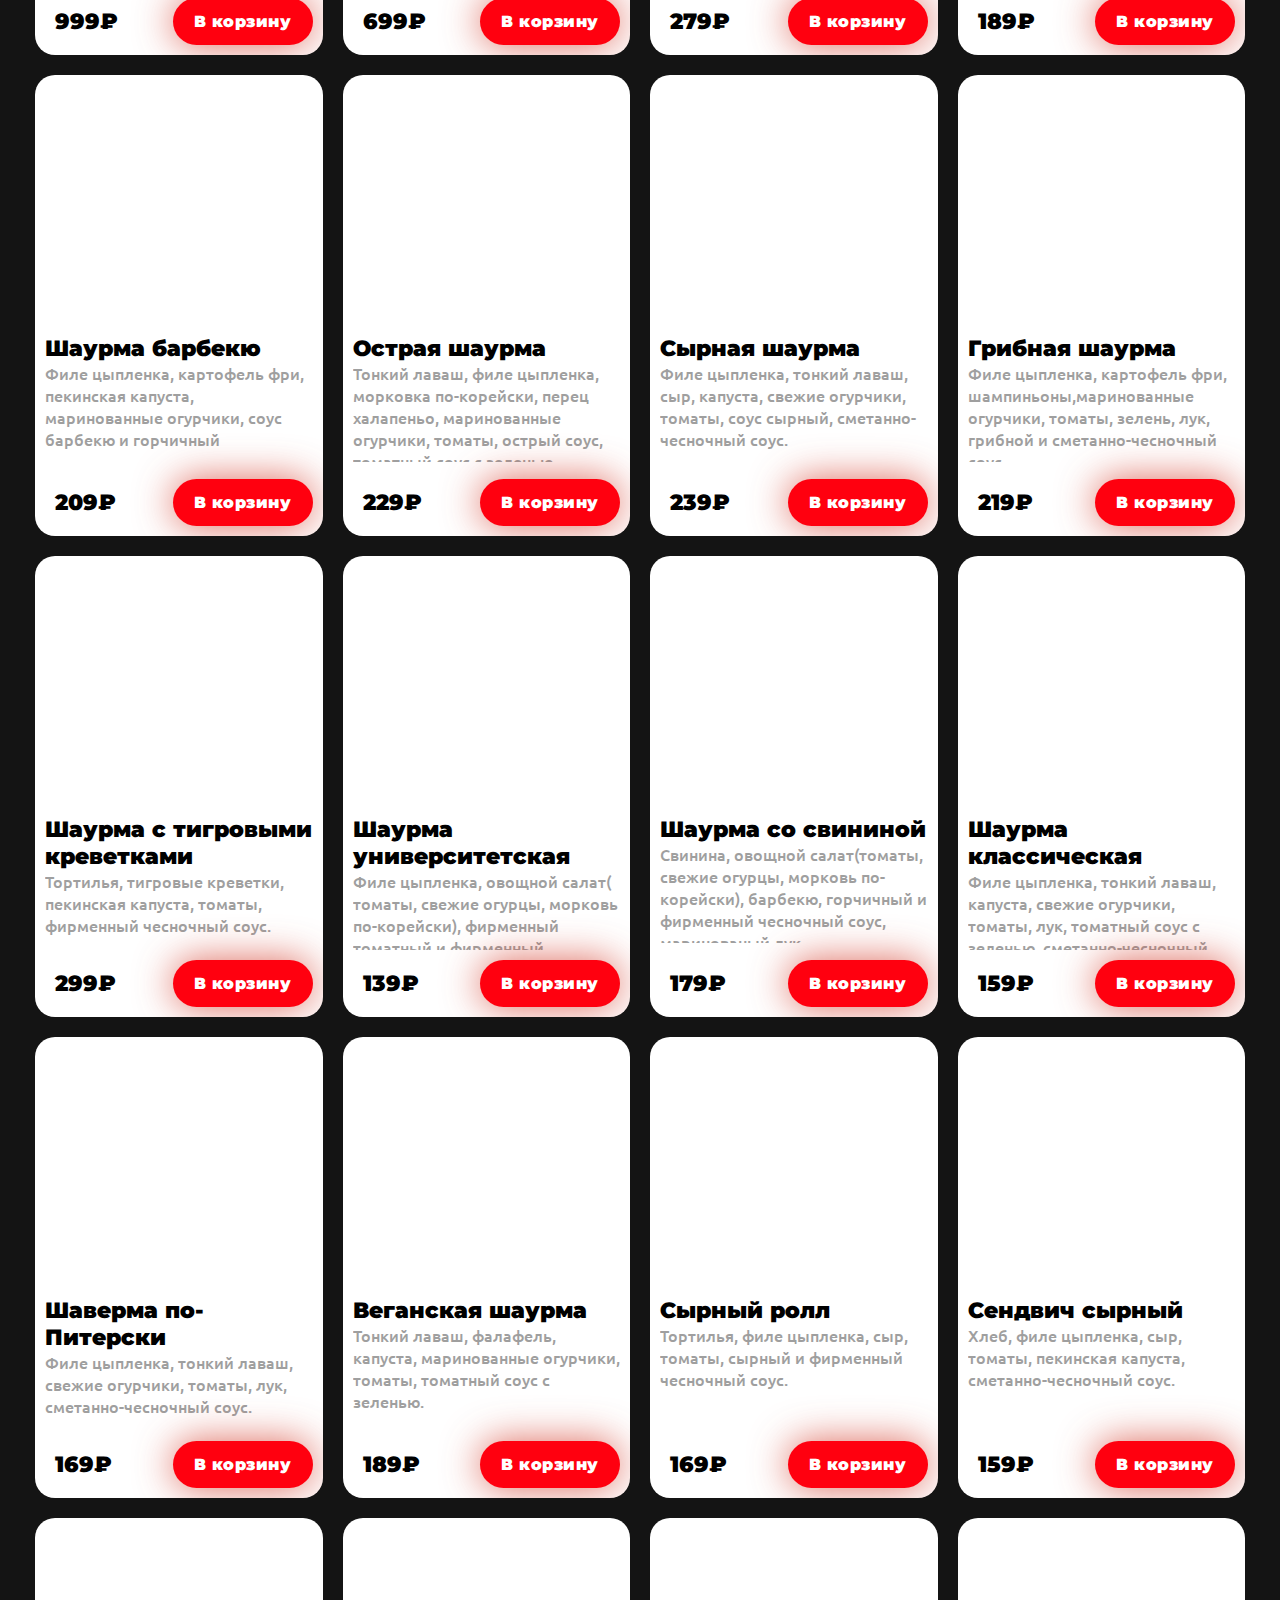
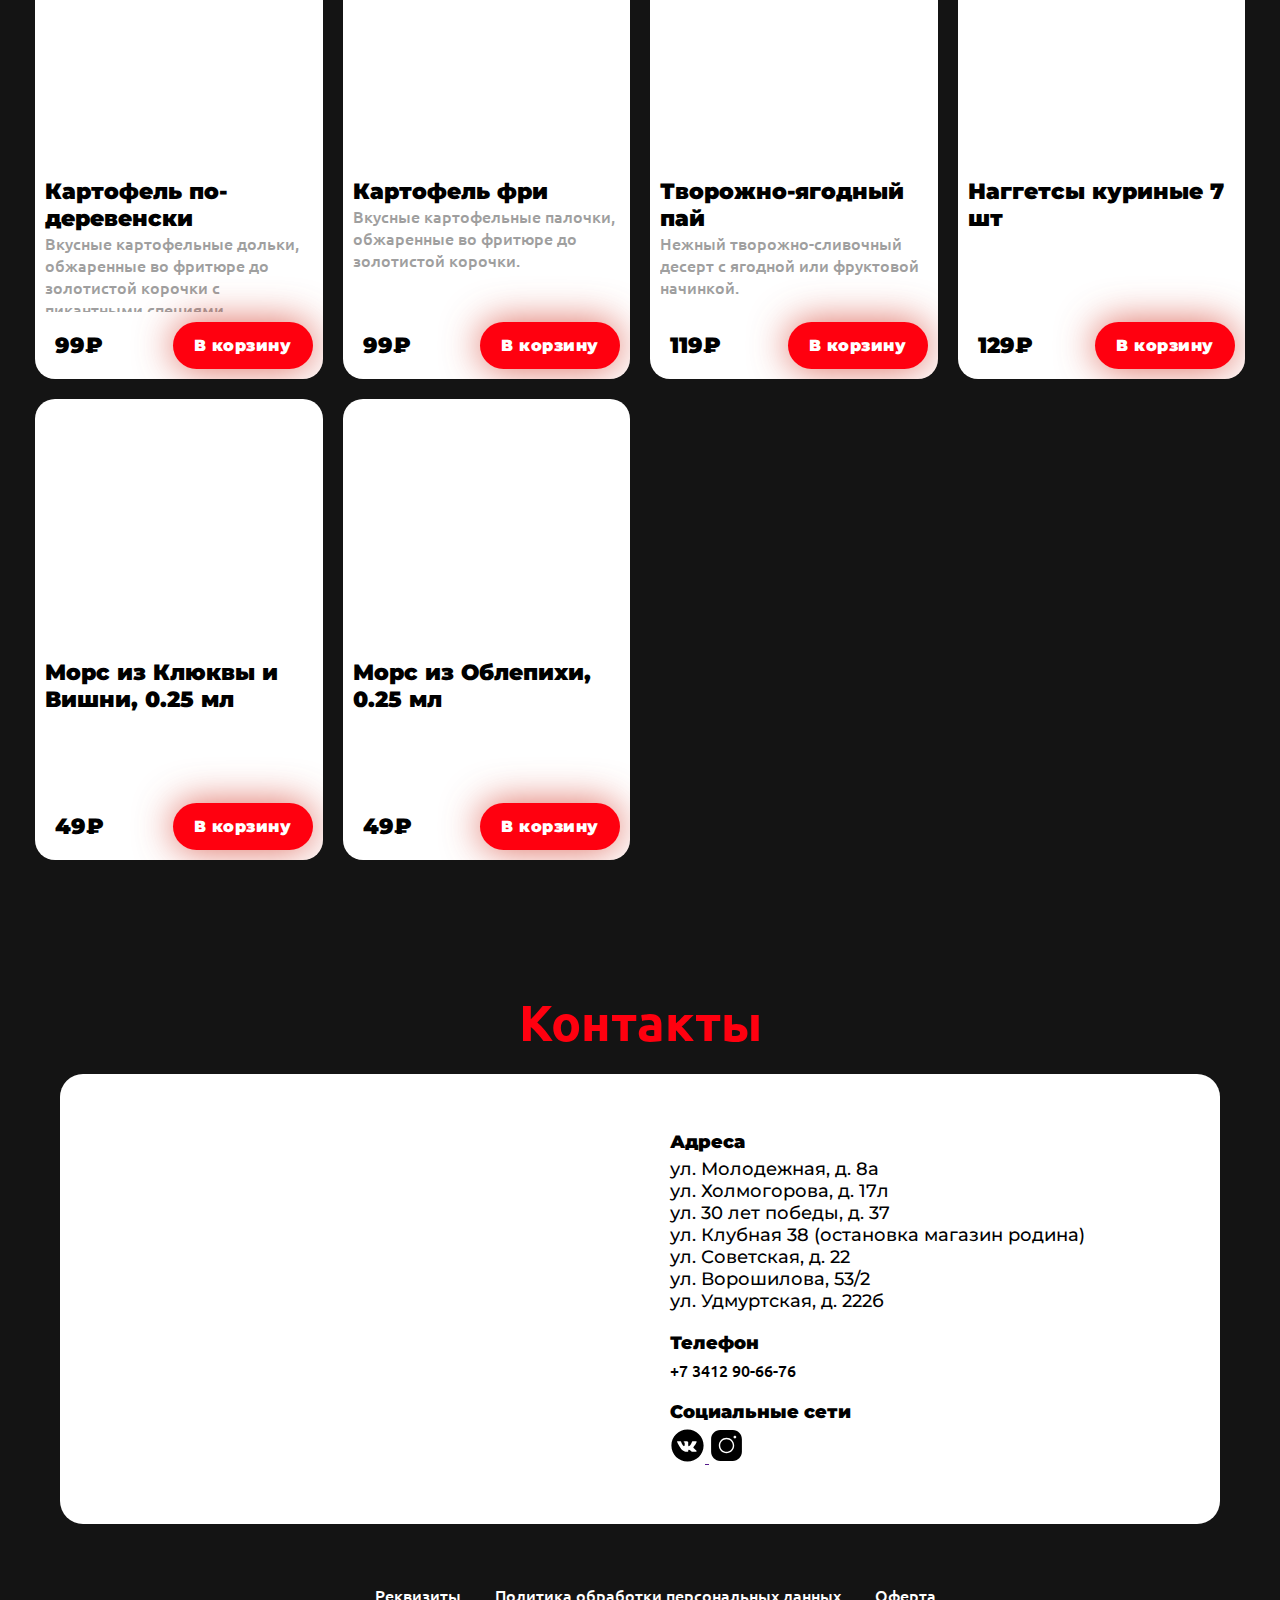
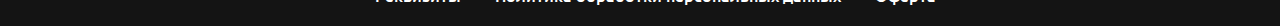
==== commit 176b7ed4: "Update index.html" ====
--- a/index.html
+++ b/index.html
@@ -79,17 +79,16 @@
 						<div class="product catalog__product">
 							<img src="https://thumb.tildacdn.com/tild6230-6530-4634-b539-633038363631/-/format/webp/combo4.jpg" alt="" class="product__img">
 							<div class="product__content">
-								<h3 class="product__title">Комбо для четверых</h3>
+								<h3 class="product__title">Комбо на четверых</h3>
 								<p class="product__description">1. Любая Шаурма (из раздела "Шаурма", размер Стандартный) - 4 штуки 2. Картофель фри/по-деревенски - 2 порции 3. Морс ягодный/облепиховый 0,25 л - 4 штуки
 								</p>
 							</div>
 							<footer class="product__footer">
 								<div class="product__bottom">
 									<div class="product__price">
-										<span class="product__price-value">999</span>
-										<span class="product__currency">&#8381;</span>
-									</div>
-									<button class="btn product__btn" type="button" data-popup="popup-order">заказать</button>
+										<span class="product__price-value">999</span><span class="product__currency">&#8381;</span>
+									</div>
+									<button class="btn product__btn" type="button" data-popup="popup-order">В корзину</button>
 								</div>
 							</footer>
 						</div>
@@ -98,7 +97,7 @@
 						<div class="product catalog__product">
 							<img src="https://thumb.tildacdn.com/tild3731-6438-4436-b930-346263363634/-/format/webp/DSC_0650.jpg" alt="" class="product__img">
 							<div class="product__content">
-								<h3 class="product__title">Комбо для двоих</h3>
+								<h3 class="product__title">Комбо на двоих</h3>
 								<p class="product__description">1. Любая Шаурма (из раздела "Шаурма", размер Стандартный) - 2 штуки
 									2. Картофель фри/по-деревенски - 2 порции
 									3. Соус фирменный томатный
@@ -108,10 +107,9 @@
 							<footer class="product__footer">
 								<div class="product__bottom">
 									<div class="product__price">
-										<span class="product__price-value">699</span>
-										<span class="product__currency">&#8381;</span>
-									</div>
-									<button class="btn product__btn" type="button" data-popup="popup-order">заказать</button>
+										<span class="product__price-value">699</span><span class="product__currency">&#8381;</span>
+									</div>
+									<button class="btn product__btn" type="button" data-popup="popup-order">В корзину</button>
 								</div>
 							</footer>
 						</div>
@@ -130,10 +128,9 @@
 							<footer class="product__footer">
 								<div class="product__bottom">
 									<div class="product__price">
-										<span class="product__price-value">279</span>
-										<span class="product__currency">&#8381;</span>
-									</div>
-									<button class="btn product__btn" type="button" data-popup="popup-order">заказать</button>
+										<span class="product__price-value">279</span><span class="product__currency">&#8381;</span>
+									</div>
+									<button class="btn product__btn" type="button" data-popup="popup-order">В корзину</button>
 								</div>
 							</footer>
 						</div>
@@ -148,10 +145,9 @@
 							<footer class="product__footer">
 								<div class="product__bottom">
 									<div class="product__price">
-										<span class="product__price-value">189</span>
-										<span class="product__currency">&#8381;</span>
-									</div>
-									<button class="btn product__btn" type="button" data-popup="popup-order">заказать</button>
+										<span class="product__price-value">189</span><span class="product__currency">&#8381;</span>
+									</div>
+									<button class="btn product__btn" type="button" data-popup="popup-order">В корзину</button>
 								</div>
 							</footer>
 						</div>
@@ -166,10 +162,9 @@
 							<footer class="product__footer">
 								<div class="product__bottom">
 									<div class="product__price">
-										<span class="product__price-value">209</span>
-										<span class="product__currency">&#8381;</span>
-									</div>
-									<button class="btn product__btn" type="button" data-popup="popup-order">заказать</button>
+										<span class="product__price-value">209</span><span class="product__currency">&#8381;</span>
+									</div>
+									<button class="btn product__btn" type="button" data-popup="popup-order">В корзину</button>
 								</div>
 							</footer>
 						</div>
@@ -184,10 +179,9 @@
 							<footer class="product__footer">
 								<div class="product__bottom">
 									<div class="product__price">
-										<span class="product__price-value">229</span>
-										<span class="product__currency">&#8381;</span>
-									</div>
-									<button class="btn product__btn" type="button" data-popup="popup-order">заказать</button>
+										<span class="product__price-value">229</span><span class="product__currency">&#8381;</span>
+									</div>
+									<button class="btn product__btn" type="button" data-popup="popup-order">В корзину</button>
 								</div>
 							</footer>
 						</div>
@@ -202,10 +196,9 @@
 							<footer class="product__footer">
 								<div class="product__bottom">
 									<div class="product__price">
-										<span class="product__price-value">239</span>
-										<span class="product__currency">&#8381;</span>
-									</div>
-									<button class="btn product__btn" type="button" data-popup="popup-order">заказать</button>
+										<span class="product__price-value">239</span><span class="product__currency">&#8381;</span>
+									</div>
+									<button class="btn product__btn" type="button" data-popup="popup-order">В корзину</button>
 								</div>
 							</footer>
 						</div>
@@ -220,10 +213,9 @@
 							<footer class="product__footer">
 								<div class="product__bottom">
 									<div class="product__price">
-										<span class="product__price-value">219</span>
-										<span class="product__currency">&#8381;</span>
-									</div>
-									<button class="btn product__btn" type="button" data-popup="popup-order">заказать</button>
+										<span class="product__price-value">219</span><span class="product__currency">&#8381;</span>
+									</div>
+									<button class="btn product__btn" type="button" data-popup="popup-order">В корзину</button>
 								</div>
 							</footer>
 						</div>
@@ -238,10 +230,9 @@
 							<footer class="product__footer">
 								<div class="product__bottom">
 									<div class="product__price">
-										<span class="product__price-value">299</span>
-										<span class="product__currency">&#8381;</span>
-									</div>
-									<button class="btn product__btn" type="button" data-popup="popup-order">заказать</button>
+										<span class="product__price-value">299</span><span class="product__currency">&#8381;</span>
+									</div>
+									<button class="btn product__btn" type="button" data-popup="popup-order">В корзину</button>
 								</div>
 							</footer>
 						</div>
@@ -256,10 +247,9 @@
 							<footer class="product__footer">
 								<div class="product__bottom">
 									<div class="product__price">
-										<span class="product__price-value">139</span>
-										<span class="product__currency">&#8381;</span>
-									</div>
-									<button class="btn product__btn" type="button" data-popup="popup-order">заказать</button>
+										<span class="product__price-value">139</span><span class="product__currency">&#8381;</span>
+									</div>
+									<button class="btn product__btn" type="button" data-popup="popup-order">В корзину</button>
 								</div>
 							</footer>
 						</div>
@@ -274,10 +264,9 @@
 							<footer class="product__footer">
 								<div class="product__bottom">
 									<div class="product__price">
-										<span class="product__price-value">179</span>
-										<span class="product__currency">&#8381;</span>
-									</div>
-									<button class="btn product__btn" type="button" data-popup="popup-order">заказать</button>
+										<span class="product__price-value">179</span><span class="product__currency">&#8381;</span>
+									</div>
+									<button class="btn product__btn" type="button" data-popup="popup-order">В корзину</button>
 								</div>
 							</footer>
 						</div>
@@ -292,10 +281,9 @@
 							<footer class="product__footer">
 								<div class="product__bottom">
 									<div class="product__price">
-										<span class="product__price-value">159</span>
-										<span class="product__currency">&#8381;</span>
-									</div>
-									<button class="btn product__btn" type="button" data-popup="popup-order">заказать</button>
+										<span class="product__price-value">159</span><span class="product__currency">&#8381;</span>
+									</div>
+									<button class="btn product__btn" type="button" data-popup="popup-order">В корзину</button>
 								</div>
 							</footer>
 						</div>
@@ -310,10 +298,9 @@
 							<footer class="product__footer">
 								<div class="product__bottom">
 									<div class="product__price">
-										<span class="product__price-value">169</span>
-										<span class="product__currency">&#8381;</span>
-									</div>
-									<button class="btn product__btn" type="button" data-popup="popup-order">заказать</button>
+										<span class="product__price-value">169</span><span class="product__currency">&#8381;</span>
+									</div>
+									<button class="btn product__btn" type="button" data-popup="popup-order">В корзину</button>
 								</div>
 							</footer>
 						</div>
@@ -328,10 +315,9 @@
 							<footer class="product__footer">
 								<div class="product__bottom">
 									<div class="product__price">
-										<span class="product__price-value">189</span>
-										<span class="product__currency">&#8381;</span>
-									</div>
-									<button class="btn product__btn" type="button" data-popup="popup-order">заказать</button>
+										<span class="product__price-value">189</span><span class="product__currency">&#8381;</span>
+									</div>
+									<button class="btn product__btn" type="button" data-popup="popup-order">В корзину</button>
 								</div>
 							</footer>
 						</div>
@@ -346,10 +332,9 @@
 							<footer class="product__footer">
 								<div class="product__bottom">
 									<div class="product__price">
-										<span class="product__price-value">169</span>
-										<span class="product__currency">&#8381;</span>
-									</div>
-									<button class="btn product__btn" type="button" data-popup="popup-order">заказать</button>
+										<span class="product__price-value">169</span><span class="product__currency">&#8381;</span>
+									</div>
+									<button class="btn product__btn" type="button" data-popup="popup-order">В корзину</button>
 								</div>
 							</footer>
 						</div>
@@ -364,10 +349,9 @@
 							<footer class="product__footer">
 								<div class="product__bottom">
 									<div class="product__price">
-										<span class="product__price-value">159</span>
-										<span class="product__currency">&#8381;</span>
-									</div>
-									<button class="btn product__btn" type="button" data-popup="popup-order">заказать</button>
+										<span class="product__price-value">159</span><span class="product__currency">&#8381;</span>
+									</div>
+									<button class="btn product__btn" type="button" data-popup="popup-order">В корзину</button>
 								</div>
 							</footer>
 						</div>
@@ -382,10 +366,9 @@
 							<footer class="product__footer">
 								<div class="product__bottom">
 									<div class="product__price">
-										<span class="product__price-value">99</span>
-										<span class="product__currency">&#8381;</span>
-									</div>
-									<button class="btn product__btn" type="button" data-popup="popup-order">заказать</button>
+										<span class="product__price-value">99</span><span class="product__currency">&#8381;</span>
+									</div>
+									<button class="btn product__btn" type="button" data-popup="popup-order">В корзину</button>
 								</div>
 							</footer>
 						</div>
@@ -400,10 +383,9 @@
 							<footer class="product__footer">
 								<div class="product__bottom">
 									<div class="product__price">
-										<span class="product__price-value">99</span>
-										<span class="product__currency">&#8381;</span>
-									</div>
-									<button class="btn product__btn" type="button" data-popup="popup-order">заказать</button>
+										<span class="product__price-value">99</span><span class="product__currency">&#8381;</span>
+									</div>
+									<button class="btn product__btn" type="button" data-popup="popup-order">В корзину</button>
 								</div>
 							</footer>
 						</div>
@@ -418,10 +400,9 @@
 							<footer class="product__footer">
 								<div class="product__bottom">
 									<div class="product__price">
-										<span class="product__price-value">119</span>
-										<span class="product__currency">&#8381;</span>
-									</div>
-									<button class="btn product__btn" type="button" data-popup="popup-order">заказать</button>
+										<span class="product__price-value">119</span><span class="product__currency">&#8381;</span>
+									</div>
+									<button class="btn product__btn" type="button" data-popup="popup-order">В корзину</button>
 								</div>
 							</footer>
 						</div>
@@ -436,10 +417,9 @@
 							<footer class="product__footer">
 								<div class="product__bottom">
 									<div class="product__price">
-										<span class="product__price-value">129</span>
-										<span class="product__currency">&#8381;</span>
-									</div>
-									<button class="btn product__btn" type="button" data-popup="popup-order">заказать</button>
+										<span class="product__price-value">129</span><span class="product__currency">&#8381;</span>
+									</div>
+									<button class="btn product__btn" type="button" data-popup="popup-order">В корзину</button>
 								</div>
 							</footer>
 						</div>
@@ -454,10 +434,9 @@
 							<footer class="product__footer">
 								<div class="product__bottom">
 									<div class="product__price">
-										<span class="product__price-value">49</span>
-										<span class="product__currency">&#8381;</span>
-									</div>
-									<button class="btn product__btn" type="button" data-popup="popup-order">заказать</button>
+										<span class="product__price-value">49</span><span class="product__currency">&#8381;</span>
+									</div>
+									<button class="btn product__btn" type="button" data-popup="popup-order">В корзину</button>
 								</div>
 							</footer>
 						</div>
@@ -472,10 +451,9 @@
 							<footer class="product__footer">
 								<div class="product__bottom">
 									<div class="product__price">
-										<span class="product__price-value">49</span>
-										<span class="product__currency">&#8381;</span>
-									</div>
-									<button class="btn product__btn" type="button" data-popup="popup-order">заказать</button>
+										<span class="product__price-value">49</span><span class="product__currency">&#8381;</span>
+									</div>
+									<button class="btn product__btn" type="button" data-popup="popup-order">В корзину</button>
 								</div>
 							</footer>
 						</div>
--- a/Styles/style.css
+++ b/Styles/style.css
@@ -244,7 +244,7 @@
 }
 
 .sec-top__btn button{
-	background: #932724;
+	background: #ff000f;
 	color: #fff;
 	display: inline-block;
 	padding: 19px 20px;
@@ -298,7 +298,7 @@
 
 
 .btn {
-  background: #ff5441;
+  background: #ff000f;
   color: #fff;
   display: inline-block;
   padding: 18px 20px;
@@ -428,7 +428,7 @@
 
 .page-title {
 	margin: 0 auto 20px;
-  color: #932724;
+  color: #ff000f;
 	font-size: 50px;
 	width: 100%;
 	text-align: center;
@@ -468,10 +468,11 @@
   font-family: 'Montserrat', sans-serif;
   font-weight: 900;
   color: #000;
+	transition: all .3s;
 }
 
 .catalog-nav__btn.is-active {
-  color: #932724;
+  color: #ff000f;
 }
 
 .catalog-nav__btn:not(.is-active):hover {
@@ -550,6 +551,8 @@
 	padding-left: 10px;
 	padding-right: 10px;
 	padding-top: 10px;
+	height: 144px;
+	overflow: hidden;
 }
 
 .product:hover {
@@ -574,7 +577,7 @@
 }
 
 .product__img {
-	height: 300px;
+	height: 250px;
 	transition: all 0.5s;
 }
 
@@ -601,6 +604,10 @@
 	.product__description{
 		max-height: 80px;
 	}
+	.product__content{
+		height: 130px;
+		overflow: hidden;
+	}
 }
 
 @media (max-width: 992px) {
@@ -619,7 +626,7 @@
 
 @media (max-width: 767px) {
   .catalog__item {
-    width: 100%;
+    width: 50%;
     margin-bottom: 50px;
   }
 
@@ -635,15 +642,8 @@
 
   }
 
-  .catalog__item:last-of-type {
-    margin-bottom: 0;
-  }
-
-  .catalog__item:last-of-type .catalog__product {
-    border-bottom: 0;
-    padding-bottom: 0;
-  }
-}
+}
+
 
 @media (max-width: 1250px) {
   .catalog {
@@ -654,6 +654,10 @@
     padding-left: 20px;
     padding-right: 20px;
   }
+
+	.product__title{
+		font-size: 20px;
+	}
 }
 
 
@@ -674,13 +678,13 @@
 }
 
 .product__btn {
-  background: #932724;
+  background: #ff000f;
 	color: #fff;
 	display: inline-block;
 	border-radius: 28px;
 	font-family: montserrat;
 	font-weight: 900;
-	font-size: 20px;
+	font-size: 16px;
 	border: 0;
 	cursor: pointer;
 	text-align: center;
@@ -695,6 +699,20 @@
   .product__size {
     padding: 13px 25px;
   }
+	.product__content{
+		max-height: 90px;
+	}
+	.product__title{
+		font-size: 20px;
+	}
+	.product__price{
+		font-size: 22px;
+	}
+	.product__btn{
+		width: 150px;
+		border-radius: 25px;
+		padding: 13px 0px;
+	}
 }
 
 @media (max-width: 370px) {
@@ -703,6 +721,180 @@
   }
 }
 
+
+@media (max-width: 600px){
+	.product__img{
+		height: 230px;
+	}
+
+	.product__title{
+		font-size: 18px;
+	}
+	.product__price{
+		font-size: 20px;
+	}
+	.product:hover .product__price{
+		font-size: 20px;
+	}
+	.product__btn{
+		width: 130px;
+		border-radius: 25px;
+		padding: 13px 0px;
+	}
+
+}
+
+@media (max-width: 524px){
+	.product__img{
+		height: 200px;
+	}
+
+	.product__title{
+		font-size: 17px;
+	}
+	.product__price{
+		font-size: 18px;
+	}
+	.product__description{
+		display: none;
+	}
+	.product:hover .product__price{
+		font-size: 18px;
+	}
+	.product__btn{
+		width: 120px;
+		border-radius: 25px;
+		padding: 11px 0px;
+		box-shadow: 0 0 30px 0 rgba(212, 66, 50, 0.6);
+	}
+	.product__content{
+		max-height: 50px;
+	}
+}
+
+@media (max-width: 500px){
+	.product__img{
+		height: 180px;
+	}
+
+	.product__title{
+		font-size: 16px;
+	}
+	.product__price{
+		font-size: 16px;
+	}
+	.product:hover .product__price{
+		font-size: 16px;
+	}
+	.product__description{
+		font-size: 14px;
+		max-height: 60px;
+	}
+	.product__btn{
+		width: 110px;
+		border-radius: 25px;
+		padding: 13px 0px;
+		font-size: 16px;
+	}
+	.catalog__item {
+    padding-left: 10px;
+    padding-right: 10px;
+  }
+}
+@media (max-width: 430px){
+	.product__img{
+		height: 180px;
+	}
+
+	.product__title{
+		font-size: 14px;
+	}
+	.product__price{
+		font-size: 16px;
+	}
+	.product:hover .product__price{
+		font-size: 16px;
+	}
+	.product__description{
+		font-size: 12px;
+		max-height: 50px;
+
+	}
+	.product__btn{
+		width: 90px;
+		border-radius: 20px;
+		padding: 10px 0px;
+		font-size: 12px;
+	}
+	.catalog__item {
+    padding-left: 10px;
+    padding-right: 10px;
+  }
+}
+@media (max-width: 380px){
+	.product__img{
+		height: 160px;
+	}
+
+	.product__title{
+		font-size: 14px;
+	}
+	.product__price{
+		font-size: 16px;
+		padding-left: 0;
+	}
+	.product:hover .product__price{
+		font-size: 16px;
+	}
+	.product__description{
+		font-size: 12px;
+		max-height: 50px;
+
+	}
+	.product__btn{
+		width: 70px;
+		border-radius: 17px;
+		padding: 9px 0px;
+		font-size: 10px;
+	}
+	.catalog__item {
+    padding-left: 10px;
+    padding-right: 10px;
+  }
+}
+
+@media (max-width: 330px){
+	.product__img{
+		height: 130px;
+	}
+
+	.product__title{
+		font-size: 13px;
+	}
+	.product__price{
+		font-size: 14px;
+		padding-left: 0;
+	}
+	.product:hover .product__price{
+		font-size: 14px;
+	}
+	.product__description{
+		font-size: 12px;
+		max-height: 50px;
+
+	}
+	.product__btn{
+		width: 60px;
+		border-radius: 15px;
+		padding: 7px 0px;
+		font-size: 9px;
+		text-align: center;
+	}
+	.catalog__item {
+    padding-left: 10px;
+    padding-right: 10px;
+  }
+}
 
 
 
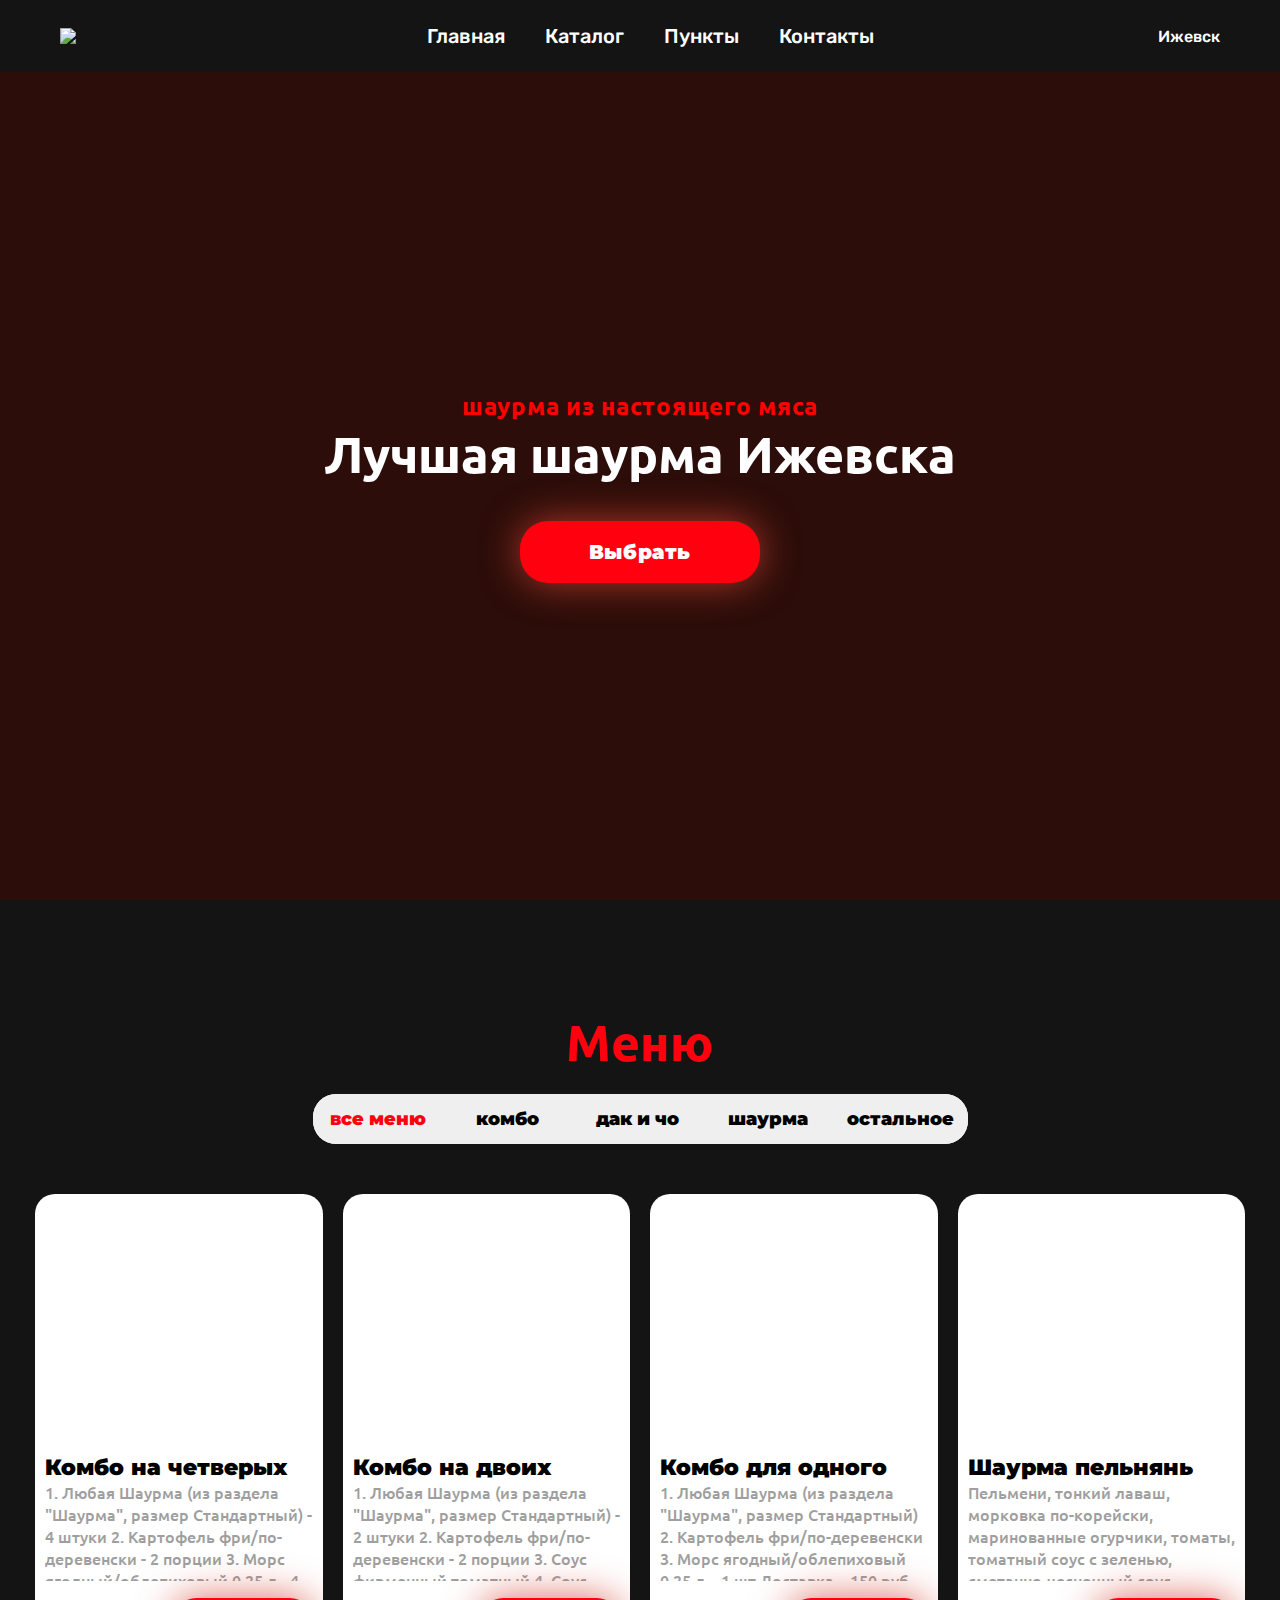
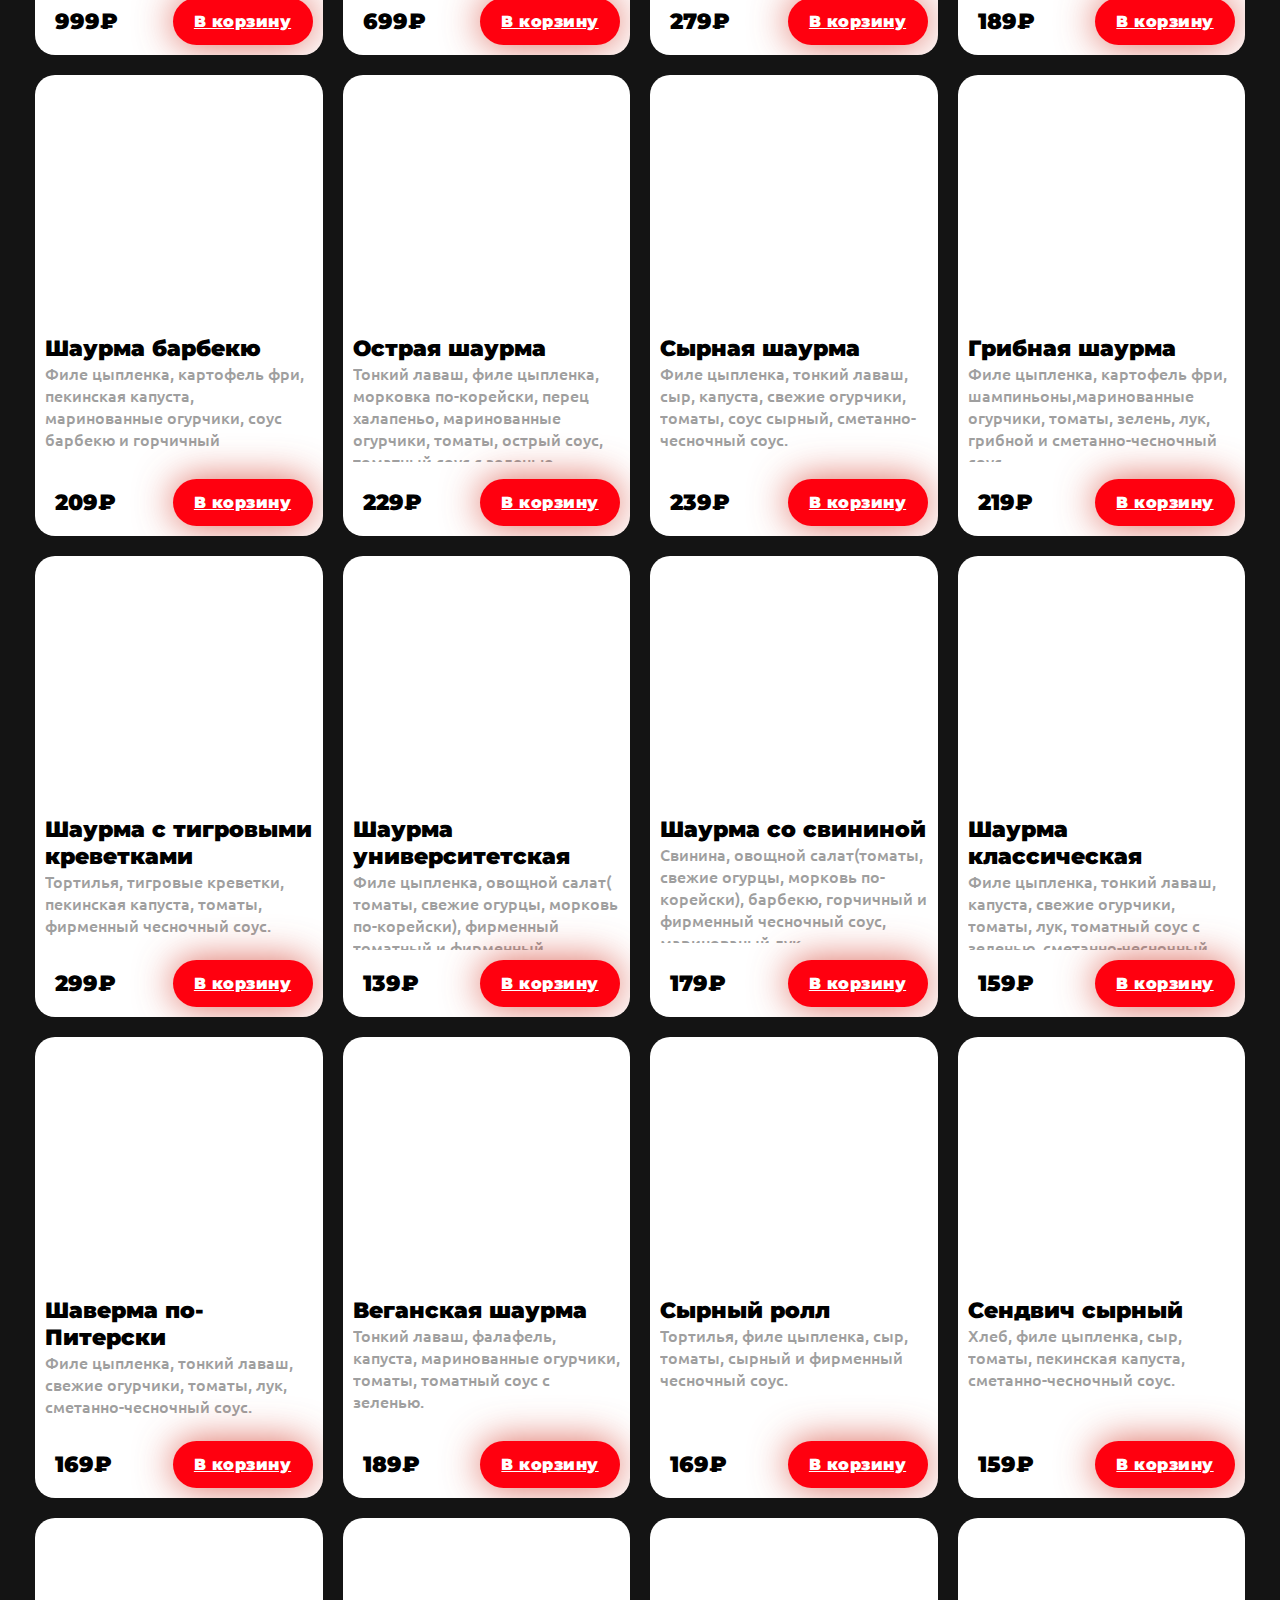
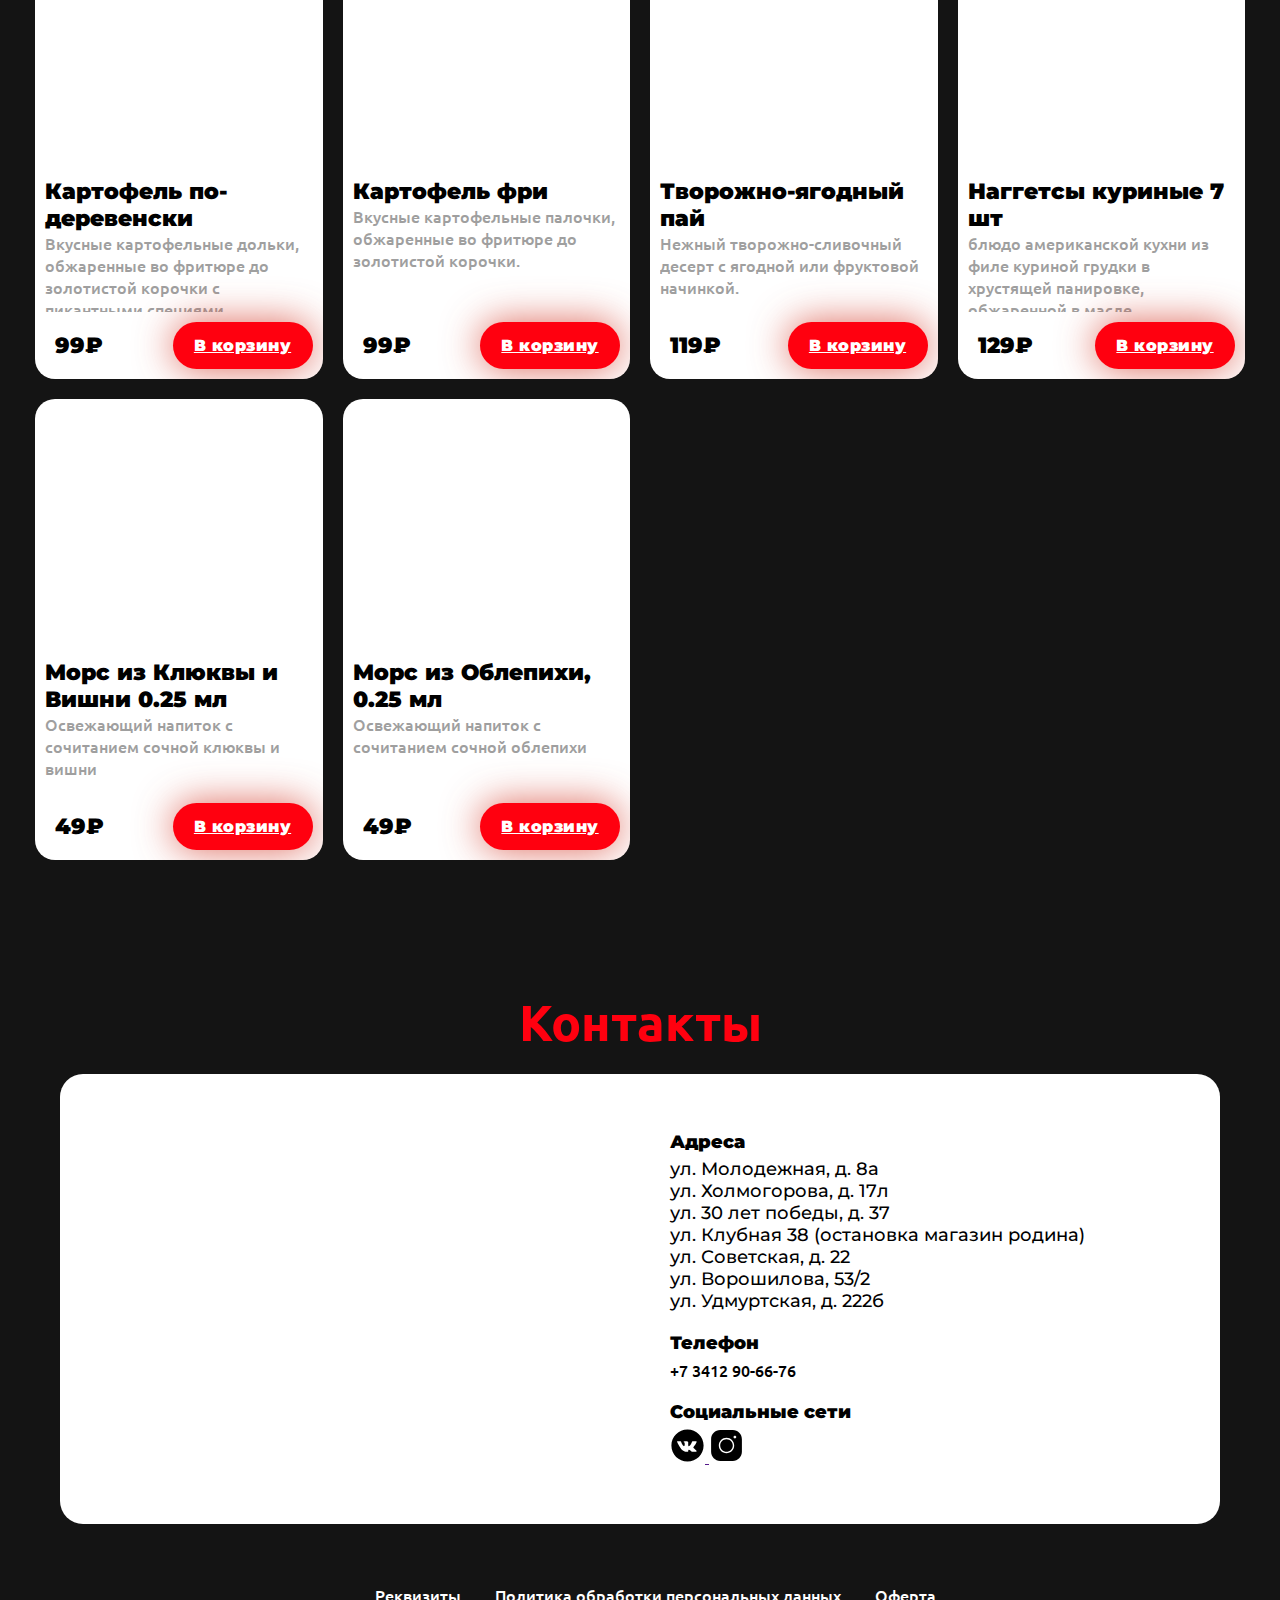
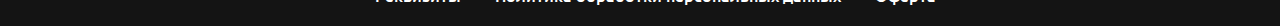
==== commit f96d9557: "Update index.html" ====
--- a/index.html
+++ b/index.html
@@ -8,7 +8,7 @@
 	<link rel="shortcut icon" href="https://sun9-46.userapi.com/impg/8lT-HgsmIVN1HfjWz9D-GBm9FaZ8iJH6ZTO62w/PkEyC_YDB5w.jpg?size=996x530&quality=96&sign=dab6d881c4fef4b3e7c22f178b45bbcf&type=album" type="image/png">
 </head> 
 <body>
-	<header class="header">
+	<header id="header" class="header">
 			<div class="container">
 				<div class="header__body">
 					<a href="" class="header__logo"><img src="https://sun9-46.userapi.com/impg/8lT-HgsmIVN1HfjWz9D-GBm9FaZ8iJH6ZTO62w/PkEyC_YDB5w.jpg?size=996x530&quality=96&sign=dab6d881c4fef4b3e7c22f178b45bbcf&type=album"></a>
@@ -88,7 +88,7 @@
 									<div class="product__price">
 										<span class="product__price-value">999</span><span class="product__currency">&#8381;</span>
 									</div>
-									<button class="btn product__btn" type="button" data-popup="popup-order">В корзину</button>
+									<a class="btn product__btn" href="#popup_1" >В корзину</a>
 								</div>
 							</footer>
 						</div>
@@ -109,7 +109,7 @@
 									<div class="product__price">
 										<span class="product__price-value">699</span><span class="product__currency">&#8381;</span>
 									</div>
-									<button class="btn product__btn" type="button" data-popup="popup-order">В корзину</button>
+									<a class="btn product__btn" href="#popup_2" >В корзину</a>
 								</div>
 							</footer>
 						</div>
@@ -130,7 +130,7 @@
 									<div class="product__price">
 										<span class="product__price-value">279</span><span class="product__currency">&#8381;</span>
 									</div>
-									<button class="btn product__btn" type="button" data-popup="popup-order">В корзину</button>
+									<a class="btn product__btn" href="#popup_3" >В корзину</a>
 								</div>
 							</footer>
 						</div>
@@ -147,7 +147,7 @@
 									<div class="product__price">
 										<span class="product__price-value">189</span><span class="product__currency">&#8381;</span>
 									</div>
-									<button class="btn product__btn" type="button" data-popup="popup-order">В корзину</button>
+									<a class="btn product__btn" href="#popup_4" >В корзину</a>
 								</div>
 							</footer>
 						</div>
@@ -164,7 +164,7 @@
 									<div class="product__price">
 										<span class="product__price-value">209</span><span class="product__currency">&#8381;</span>
 									</div>
-									<button class="btn product__btn" type="button" data-popup="popup-order">В корзину</button>
+									<a class="btn product__btn" href="#popup_5" >В корзину</a>
 								</div>
 							</footer>
 						</div>
@@ -181,7 +181,7 @@
 									<div class="product__price">
 										<span class="product__price-value">229</span><span class="product__currency">&#8381;</span>
 									</div>
-									<button class="btn product__btn" type="button" data-popup="popup-order">В корзину</button>
+									<a class="btn product__btn" href="#popup_6" >В корзину</a>
 								</div>
 							</footer>
 						</div>
@@ -198,7 +198,7 @@
 									<div class="product__price">
 										<span class="product__price-value">239</span><span class="product__currency">&#8381;</span>
 									</div>
-									<button class="btn product__btn" type="button" data-popup="popup-order">В корзину</button>
+									<a class="btn product__btn" href="#popup_7" >В корзину</a>
 								</div>
 							</footer>
 						</div>
@@ -215,7 +215,7 @@
 									<div class="product__price">
 										<span class="product__price-value">219</span><span class="product__currency">&#8381;</span>
 									</div>
-									<button class="btn product__btn" type="button" data-popup="popup-order">В корзину</button>
+									<a class="btn product__btn" href="#popup_8" >В корзину</a>
 								</div>
 							</footer>
 						</div>
@@ -232,7 +232,7 @@
 									<div class="product__price">
 										<span class="product__price-value">299</span><span class="product__currency">&#8381;</span>
 									</div>
-									<button class="btn product__btn" type="button" data-popup="popup-order">В корзину</button>
+									<a class="btn product__btn" href="#popup_9" >В корзину</a>
 								</div>
 							</footer>
 						</div>
@@ -249,7 +249,7 @@
 									<div class="product__price">
 										<span class="product__price-value">139</span><span class="product__currency">&#8381;</span>
 									</div>
-									<button class="btn product__btn" type="button" data-popup="popup-order">В корзину</button>
+									<a class="btn product__btn" href="#popup_10" >В корзину</a>
 								</div>
 							</footer>
 						</div>
@@ -266,7 +266,7 @@
 									<div class="product__price">
 										<span class="product__price-value">179</span><span class="product__currency">&#8381;</span>
 									</div>
-									<button class="btn product__btn" type="button" data-popup="popup-order">В корзину</button>
+									<a class="btn product__btn" href="#popup_11" >В корзину</a>
 								</div>
 							</footer>
 						</div>
@@ -283,7 +283,7 @@
 									<div class="product__price">
 										<span class="product__price-value">159</span><span class="product__currency">&#8381;</span>
 									</div>
-									<button class="btn product__btn" type="button" data-popup="popup-order">В корзину</button>
+									<a class="btn product__btn" href="#popup_12" >В корзину</a>
 								</div>
 							</footer>
 						</div>
@@ -300,7 +300,7 @@
 									<div class="product__price">
 										<span class="product__price-value">169</span><span class="product__currency">&#8381;</span>
 									</div>
-									<button class="btn product__btn" type="button" data-popup="popup-order">В корзину</button>
+									<a class="btn product__btn" href="#popup_13" >В корзину</a>
 								</div>
 							</footer>
 						</div>
@@ -317,7 +317,7 @@
 									<div class="product__price">
 										<span class="product__price-value">189</span><span class="product__currency">&#8381;</span>
 									</div>
-									<button class="btn product__btn" type="button" data-popup="popup-order">В корзину</button>
+									<a class="btn product__btn" href="#popup_14" >В корзину</a>
 								</div>
 							</footer>
 						</div>
@@ -334,7 +334,7 @@
 									<div class="product__price">
 										<span class="product__price-value">169</span><span class="product__currency">&#8381;</span>
 									</div>
-									<button class="btn product__btn" type="button" data-popup="popup-order">В корзину</button>
+									<a class="btn product__btn" href="#popup_15" >В корзину</a>
 								</div>
 							</footer>
 						</div>
@@ -351,7 +351,7 @@
 									<div class="product__price">
 										<span class="product__price-value">159</span><span class="product__currency">&#8381;</span>
 									</div>
-									<button class="btn product__btn" type="button" data-popup="popup-order">В корзину</button>
+									<a class="btn product__btn" href="#popup_16" >В корзину</a>
 								</div>
 							</footer>
 						</div>
@@ -368,7 +368,7 @@
 									<div class="product__price">
 										<span class="product__price-value">99</span><span class="product__currency">&#8381;</span>
 									</div>
-									<button class="btn product__btn" type="button" data-popup="popup-order">В корзину</button>
+									<a class="btn product__btn" href="#popup_17" >В корзину</a>
 								</div>
 							</footer>
 						</div>
@@ -385,7 +385,7 @@
 									<div class="product__price">
 										<span class="product__price-value">99</span><span class="product__currency">&#8381;</span>
 									</div>
-									<button class="btn product__btn" type="button" data-popup="popup-order">В корзину</button>
+									<a class="btn product__btn" href="#popup_18" >В корзину</a>
 								</div>
 							</footer>
 						</div>
@@ -402,7 +402,7 @@
 									<div class="product__price">
 										<span class="product__price-value">119</span><span class="product__currency">&#8381;</span>
 									</div>
-									<button class="btn product__btn" type="button" data-popup="popup-order">В корзину</button>
+									<a class="btn product__btn" href="#popup_19" >В корзину</a>
 								</div>
 							</footer>
 						</div>
@@ -412,14 +412,14 @@
 							<img src="https://thumb.tildacdn.com/tild6364-3965-4165-a638-326139376131/-/format/webp/DSC_3635-min.jpg" alt="" class="product__img">
 							<div class="product__content">
 								<h3 class="product__title">Наггетсы куриные 7 шт</h3>
-								<p class="product__description"></p>
+								<p class="product__description">блюдо американской кухни из филе куриной грудки в хрустящей панировке, обжаренной в масле. </p>
 							</div>
 							<footer class="product__footer">
 								<div class="product__bottom">
 									<div class="product__price">
 										<span class="product__price-value">129</span><span class="product__currency">&#8381;</span>
 									</div>
-									<button class="btn product__btn" type="button" data-popup="popup-order">В корзину</button>
+									<a class="btn product__btn" href="#popup_20" >В корзину</a>
 								</div>
 							</footer>
 						</div>
@@ -428,15 +428,15 @@
 						<div class="product catalog__product">
 							<img src="https://thumb.tildacdn.com/tild6364-6333-4033-b439-643833383363/-/format/webp/DSC_0656.jpg" alt="" class="product__img">
 							<div class="product__content">
-								<h3 class="product__title">Морс из Клюквы и Вишни, 0.25 мл</h3>
-								<p class="product__description"></p>
+								<h3 class="product__title">Морс из Клюквы и Вишни 0.25 мл</h3>
+								<p class="product__description">Освежающий напиток с сочитанием сочной клюквы и вишни</p>
 							</div>
 							<footer class="product__footer">
 								<div class="product__bottom">
 									<div class="product__price">
 										<span class="product__price-value">49</span><span class="product__currency">&#8381;</span>
 									</div>
-									<button class="btn product__btn" type="button" data-popup="popup-order">В корзину</button>
+									<a class="btn product__btn" href="#popup_21" >В корзину</a>
 								</div>
 							</footer>
 						</div>
@@ -446,14 +446,14 @@
 							<img src="https://thumb.tildacdn.com/tild3234-3932-4565-a533-656562306465/-/format/webp/photo.jpg" alt="" class="product__img">
 							<div class="product__content">
 								<h3 class="product__title">Морс из Облепихи, 0.25 мл</h3>
-								<p class="product__description"></p>
+								<p class="product__description">Освежающий напиток с сочитанием сочной облепихи</p>
 							</div>
 							<footer class="product__footer">
 								<div class="product__bottom">
 									<div class="product__price">
 										<span class="product__price-value">49</span><span class="product__currency">&#8381;</span>
 									</div>
-									<button class="btn product__btn" type="button" data-popup="popup-order">В корзину</button>
+									<a class="btn product__btn" href="#popup_22" >В корзину</a>
 								</div>
 							</footer>
 						</div>
@@ -519,30 +519,484 @@
 		</footer>
 
 		
-		<div class="popup popup-order">
-			<div class="popup__wrapper">
-				<div class="popup__inner">
-					<div class="popup__content">
-						<button class="btn-close popup__btn-close"></button>
-						<h2 class="page-title popup__title">Заполните форму</h2>
-						<p class="popup__subtitle popup__subtitle--order">Доставим шаурму за 1 - 2 часа</p>
-							<form class="form">
-								<input class="form__input popup__content--centered" type="text" name="имя" placeholder="Имя" required>
-								<input class="form__input popup__content--centered" type="text" name="телефон" placeholder="Телефон" required>
-								<input class="form__input popup__content--centered" type="text" name="адрес" placeholder="Адрес" required>
-								<select class="form__input popup__content--centered" name="оплата">
-									<option value="Оплата наличными">Оплата наличными</option>
-									<option value="Оплата картой">Оплата картой</option>
-								</select>
-								<button class="btn form__btn" type="submit">Оформить заказ</button>
-							</form>
-						</div>
-					</div>
-				</div>
-			</div>
-		</div>
 		
+		<div id="popup_22" class="popup popup_22">
+			<a href="#header" class="popup__area"></a>
+			<div class="popup__body">
+				<div class="popup__content">
+					<a href="#header" class="popup__close">&#9587;</a>
+					<img src="https://thumb.tildacdn.com/tild3234-3932-4565-a533-656562306465/-/format/webp/photo.jpg" alt="" class="product__img popup__img">
+					<div class="popup__text">
+					<div class="popup__opis">
+					<h3 class="product__title popup__title">Морс из Облепихи 0.25 мл</h3>
+					<p class=" popup__description">Освежающий напиток с сочитанием сочной облепихи</p>
+					</div>
+					<div class="popup__btnprice">
+					<div class="product__price popup__price">
+						<span class="product__price-value popup__price-value">49</span><span class="product__currency">&#8381;</span>
+					</div>
+					<button class="btn product__btn popup__btn" type="button" >В корзину</button>
+					</div>
+					</div>
+				</div>
+			</div>
+		</div>
+		<div id="popup_21" class="popup popup_21">
+			<a href="#header" class="popup__area"></a>
+			<div class="popup__body">
+				<div class="popup__content">
+					<a href="#header" class="popup__close">&#9587;</a>
+					<img src="https://thumb.tildacdn.com/tild6364-6333-4033-b439-643833383363/-/format/webp/DSC_0656.jpg" alt="" class="product__img popup__img">
+					<div class="popup__text">
+					<div class="popup__opis">
+					<h3 class="product__title popup__title">Морс из Клюквы и Вишни 0.25 мл</h3>
+					<p class=" popup__description">Освежающий напиток с сочитанием сочной клюквы и вишни</p>
+					</div>
+					<div class="popup__btnprice">
+					<div class="product__price popup__price">
+						<span class="product__price-value popup__price-value">49</span><span class="product__currency">&#8381;</span>
+					</div>
+					<button class="btn product__btn popup__btn" type="button" >В корзину</button>
+					</div>
+					</div>
+				</div>
+			</div>
+		</div>
+		<div id="popup_20" class="popup popup_20">
+			<a href="#header" class="popup__area"></a>
+			<div class="popup__body">
+				<div class="popup__content">
+					<a href="#header" class="popup__close">&#9587;</a>
+					<img src="https://thumb.tildacdn.com/tild6364-3965-4165-a638-326139376131/-/format/webp/DSC_3635-min.jpg" alt="" class="product__img popup__img">
+					<div class="popup__text">
+					<div class="popup__opis">
+					<h3 class="product__title popup__title">Наггетсы куриные 7 шт</h3>
+					<p class=" popup__description">блюдо американской кухни из филе куриной грудки в хрустящей панировке, обжаренной в масле.</p>
+					</div>
+					<div class="popup__btnprice">
+					<div class="product__price popup__price">
+						<span class="product__price-value popup__price-value">129</span><span class="product__currency">&#8381;</span>
+					</div>
+					<button class="btn product__btn popup__btn" type="button" >В корзину</button>
+					</div>
+					</div>
+				</div>
+			</div>
+		</div>
+		<div id="popup_19" class="popup popup_19">
+			<a href="#header" class="popup__area"></a>
+			<div class="popup__body">
+				<div class="popup__content">
+					<a href="#header" class="popup__close">&#9587;</a>
+					<img src="https://thumb.tildacdn.com/tild3466-6365-4363-b734-353462313363/-/format/webp/___-min.jpg" alt="" class="product__img popup__img">
+					<div class="popup__text">
+					<div class="popup__opis">
+					<h3 class="product__title popup__title">Творожно-ягодный пай</h3>
+					<p class=" popup__description">Нежный творожно-сливочный десерт с ягодной или фруктовой начинкой.</p>
+					</div>
+					<div class="popup__btnprice">
+					<div class="product__price popup__price">
+						<span class="product__price-value popup__price-value">119</span><span class="product__currency">&#8381;</span>
+					</div>
+					<button class="btn product__btn popup__btn" type="button" >В корзину</button>
+					</div>
+					</div>
+				</div>
+			</div>
+		</div>
+		<div id="popup_18" class="popup popup_18">
+			<a href="#header" class="popup__area"></a>
+			<div class="popup__body">
+				<div class="popup__content">
+					<a href="#header" class="popup__close">&#9587;</a>
+					<img src="https://thumb.tildacdn.com/tild6130-3665-4538-b431-353136303463/-/format/webp/-min.jpg" alt="" class="product__img popup__img">
+					<div class="popup__text">
+					<div class="popup__opis">
+					<h3 class="product__title popup__title">Картофель фри</h3>
+					<p class=" popup__description">Вкусные картофельные палочки, обжаренные во фритюре до золотистой корочки.</p>
+					</div>
+					<div class="popup__btnprice">
+					<div class="product__price popup__price">
+						<span class="product__price-value popup__price-value">99</span><span class="product__currency">&#8381;</span>
+					</div>
+					<button class="btn product__btn popup__btn" type="button" >В корзину</button>
+					</div>
+					</div>
+				</div>
+			</div>
+		</div>
+		<div id="popup_17" class="popup popup_17">
+			<a href="#header" class="popup__area"></a>
+			<div class="popup__body">
+				<div class="popup__content">
+					<a href="#header" class="popup__close">&#9587;</a>
+					<img src="https://thumb.tildacdn.com/tild3334-6131-4666-b161-646265646330/-/format/webp/_-min.jpg" alt="" class="product__img popup__img">
+					<div class="popup__text">
+					<div class="popup__opis">
+					<h3 class="product__title popup__title">Картофель по-деревенски</h3>
+					<p class=" popup__description">Вкусные картофельные дольки, обжаренные во фритюре до золотистой корочки с пикантными специями.</p>
+					</div>
+					<div class="popup__btnprice">
+					<div class="product__price popup__price">
+						<span class="product__price-value popup__price-value">99</span><span class="product__currency">&#8381;</span>
+					</div>
+					<button class="btn product__btn popup__btn" type="button" >В корзину</button>
+					</div>
+					</div>
+				</div>
+			</div>
+		</div>
+		<div id="popup_16" class="popup popup_16">
+			<a href="#header" class="popup__area"></a>
+			<div class="popup__body">
+				<div class="popup__content">
+					<a href="#header" class="popup__close">&#9587;</a>
+					<img src="https://thumb.tildacdn.com/tild3035-6566-4231-b865-336238303433/-/format/webp/_-min.jpg" alt="" class="product__img popup__img">
+					<div class="popup__text">
+					<div class="popup__opis">
+					<h3 class="product__title popup__title">Сендвич сырный</h3>
+					<p class=" popup__description">Хлеб, филе цыпленка, сыр, томаты, пекинская капуста, сметанно-чесночный соус.</p>
+					</div>
+					<div class="popup__btnprice">
+					<div class="product__price popup__price">
+						<span class="product__price-value popup__price-value">159</span><span class="product__currency">&#8381;</span>
+					</div>
+					<button class="btn product__btn popup__btn" type="button" >В корзину</button>
+					</div>
+					</div>
+				</div>
+			</div>
+		</div>
+		<div id="popup_15" class="popup popup_15">
+			<a href="#header" class="popup__area"></a>
+			<div class="popup__body">
+				<div class="popup__content">
+					<a href="#header" class="popup__close">&#9587;</a>
+					<img src="https://thumb.tildacdn.com/tild3339-3631-4366-b866-303639393936/-/format/webp/-min.jpg" alt="" class="product__img popup__img">
+					<div class="popup__text">
+					<div class="popup__opis">
+					<h3 class="product__title popup__title">Сырный ролл</h3>
+					<p class=" popup__description">Тортилья, филе цыпленка, сыр, томаты, сырный и фирменный чесночный соус.</p>
+					</div>
+					<div class="popup__btnprice">
+					<div class="product__price popup__price">
+						<span class="product__price-value popup__price-value">169</span><span class="product__currency">&#8381;</span>
+					</div>
+					<button class="btn product__btn popup__btn" type="button" >В корзину</button>
+					</div>
+					</div>
+				</div>
+			</div>
+		</div>
+		<div id="popup_14" class="popup popup_14">
+			<a href="#header" class="popup__area"></a>
+			<div class="popup__body">
+				<div class="popup__content">
+					<a href="#header" class="popup__close">&#9587;</a>
+					<img src="https://thumb.tildacdn.com/tild3965-3532-4564-b765-653738373333/-/format/webp/-min.jpg" alt="" class="product__img popup__img">
+					<div class="popup__text">
+					<div class="popup__opis">
+					<h3 class="product__title popup__title">Веганская шаурма</h3>
+					<p class=" popup__description">Тонкий лаваш, фалафель, капуста, маринованные огурчики, томаты, томатный соус с зеленью.</p>
+					</div>
+					<div class="popup__btnprice">
+					<div class="product__price popup__price">
+						<span class="product__price-value popup__price-value">189</span><span class="product__currency">&#8381;</span>
+					</div>
+					<button class="btn product__btn popup__btn" type="button">В корзину</button>
+					</div>
+					</div>
+				</div>
+			</div>
+		</div>
+		<div id="popup_13" class="popup popup_13">
+			<a href="#header" class="popup__area"></a>
+			<div class="popup__body">
+				<div class="popup__content">
+					<a href="#header" class="popup__close">&#9587;</a>
+					<img src="https://thumb.tildacdn.com/tild6133-3833-4132-b439-306337653037/-/format/webp/-min.jpg" alt="" class="product__img popup__img">
+					<div class="popup__text">
+					<div class="popup__opis">
+					<h3 class="product__title popup__title">Шаверма по-Питерски</h3>
+					<p class=" popup__description">Филе цыпленка, тонкий лаваш, свежие огурчики, томаты, лук, сметанно-чесночный соус.</p>
+					</div>
+					<div class="popup__btnprice">
+					<div class="product__price popup__price">
+						<span class="product__price-value popup__price-value">169</span><span class="product__currency">&#8381;</span>
+					</div>
+					<button class="btn product__btn popup__btn" type="button" >В корзину</button>
+					</div>
+					</div>
+				</div>
+			</div>
+		</div>
+		<div id="popup_12" class="popup popup_12">
+			<a href="#header" class="popup__area"></a>
+			<div class="popup__body">
+				<div class="popup__content">
+					<a href="#header" class="popup__close">&#9587;</a>
+					<img src="https://thumb.tildacdn.com/tild3762-3434-4836-b731-353534623935/-/format/webp/-min.jpg" alt="" class="product__img popup__img">
+					<div class="popup__text">
+					<div class="popup__opis">
+					<h3 class="product__title popup__title">Шаурма классическая</h3>
+					<p class=" popup__description">Филе цыпленка, тонкий лаваш, капуста, свежие огурчики, томаты, лук, томатный соус с зеленью, сметанно-чесночный соус.</p>
+					</div>
+					<div class="popup__btnprice">
+					<div class="product__price popup__price">
+						<span class="product__price-value popup__price-value">159</span><span class="product__currency">&#8381;</span>
+					</div>
+					<button class="btn product__btn popup__btn" type="button" >В корзину</button>
+					</div>
+					</div>
+				</div>
+			</div>
+		</div>
+		<div id="popup_11" class="popup popup_11">
+			<a href="#header" class="popup__area"></a>
+			<div class="popup__body">
+				<div class="popup__content">
+					<a href="#header" class="popup__close">&#9587;</a>
+					<img src="https://thumb.tildacdn.com/tild6364-3564-4663-b836-643833353133/-/format/webp/bbq-min.jpg" alt="" class="product__img popup__img">
+					<div class="popup__text">
+					<div class="popup__opis">
+					<h3 class="product__title popup__title">Шаурма со свининой</h3>
+					<p class=" popup__description">Свинина, овощной салат(томаты, свежие огурцы, морковь по-корейски), барбекю, горчичный и фирменный чесночный соус, маринованый лук.</p>
+					</div>
+					<div class="popup__btnprice">
+					<div class="product__price popup__price">
+						<span class="product__price-value popup__price-value">179</span><span class="product__currency">&#8381;</span>
+					</div>
+					<button class="btn product__btn popup__btn" type="button" >В корзину</button>
+					</div>
+					</div>
+				</div>
+			</div>
+		</div>
+		<div id="popup_10" class="popup popup_10">
+			<a href="#header" class="popup__area"></a>
+			<div class="popup__body">
+				<div class="popup__content">
+					<a href="#header" class="popup__close">&#9587;</a>
+					<img src="https://thumb.tildacdn.com/tild3163-3563-4965-b334-323464636565/-/format/webp/____-min.jpg" alt="" class="product__img popup__img">
+					<div class="popup__text">
+					<div class="popup__opis">
+					<h3 class="product__title popup__title">Шаурма университетская</h3>
+					<p class=" popup__description">Филе цыпленка, овощной салат( томаты, свежие огурцы, морковь по-корейски), фирменный томатный и фирменный чесночный соус со свежей зеленью, маринованый лук.</p>
+					</div>
+					<div class="popup__btnprice">
+					<div class="product__price popup__price">
+						<span class="product__price-value popup__price-value">139</span><span class="product__currency">&#8381;</span>
+					</div>
+					<button class="btn product__btn popup__btn" type="button" >В корзину</button>
+					</div>
+					</div>
+				</div>
+			</div>
+		</div>
+		<div id="popup_9" class="popup popup_9">
+			<a href="#header" class="popup__area"></a>
+			<div class="popup__body">
+				<div class="popup__content">
+					<a href="#header" class="popup__close">&#9587;</a>
+					<img src="https://thumb.tildacdn.com/tild3833-6331-4937-a633-653637666663/-/format/webp/-min.jpg" alt="" class="product__img popup__img">
+					<div class="popup__text">
+					<div class="popup__opis">
+					<h3 class="product__title popup__title">Шаурма с тигровыми креветками</h3>
+					<p class=" popup__description">Тортилья, тигровые креветки, пекинская капуста, томаты, фирменный чесночный соус.</p>
+					</div>
+					<div class="popup__btnprice">
+					<div class="product__price popup__price">
+						<span class="product__price-value popup__price-value">299</span><span class="product__currency">&#8381;</span>
+					</div>
+					<button class="btn product__btn popup__btn" type="button" >В корзину</button>
+					</div>
+					</div>
+				</div>
+			</div>
+		</div>
+		<div id="popup_8" class="popup popup_8">
+			<a href="#header" class="popup__area"></a>
+			<div class="popup__body">
+				<div class="popup__content">
+					<a href="#header" class="popup__close">&#9587;</a>
+					<img src="https://thumb.tildacdn.com/tild3365-3037-4964-b835-376637633663/-/format/webp/-min.jpg" alt="" class="product__img popup__img">
+					<div class="popup__text">
+					<div class="popup__opis">
+					<h3 class="product__title popup__title">Грибная шаурма</h3>
+					<p class=" popup__description">Филе цыпленка, картофель фри, шампиньоны,маринованные огурчики, томаты, зелень, лук, грибной и сметанно-чесночный соус.</p>
+					</div>
+					<div class="popup__btnprice">
+					<div class="product__price popup__price">
+						<span class="product__price-value popup__price-value">219</span><span class="product__currency">&#8381;</span>
+					</div>
+					<button class="btn product__btn popup__btn" type="button" >В корзину</button>
+					</div>
+					</div>
+				</div>
+			</div>
+		</div>
+		<div id="popup_7" class="popup popup_7">
+			<a href="#header" class="popup__area"></a>
+			<div class="popup__body">
+				<div class="popup__content">
+					<a href="#header" class="popup__close">&#9587;</a>
+					<img src="https://thumb.tildacdn.com/tild6231-3630-4261-b835-396337636533/-/format/webp/-min.jpg" alt="" class="product__img popup__img">
+					<div class="popup__text">
+					<div class="popup__opis">
+					<h3 class="product__title popup__title">Сырная шаурма</h3>
+					<p class=" popup__description">Филе цыпленка, тонкий лаваш, сыр, капуста, свежие огурчики, томаты, соус сырный, сметанно-чесночный соус.</p>
+					</div>
+					<div class="popup__btnprice">
+					<div class="product__price popup__price">
+						<span class="product__price-value popup__price-value">239</span><span class="product__currency">&#8381;</span>
+					</div>
+					<button class="btn product__btn popup__btn" type="button">В корзину</button>
+					</div>
+					</div>
+				</div>
+			</div>
+		</div>
+		<div id="popup_6" class="popup popup_6">
+			<a href="#header" class="popup__area"></a>
+			<div class="popup__body">
+				<div class="popup__content">
+					<a href="#header" class="popup__close">&#9587;</a>
+					<img src="https://thumb.tildacdn.com/tild6366-6362-4230-a564-313931323930/-/format/webp/_-min.jpg" alt="" class="product__img popup__img">
+					<div class="popup__text">
+					<div class="popup__opis">
+					<h3 class="product__title popup__title">Острая шаурма</h3>
+					<p class=" popup__description">Тонкий лаваш, филе цыпленка, морковка по-корейски, перец халапеньо, маринованные огурчики, томаты, острый соус, томатный соус с зеленью.</p>
+					</div>
+					<div class="popup__btnprice">
+					<div class="product__price popup__price">
+						<span class="product__price-value popup__price-value">229</span><span class="product__currency">&#8381;</span>
+					</div>
+					<button class="btn product__btn popup__btn" type="button" >В корзину</button>
+					</div>
+					</div>
+				</div>
+			</div>
+		</div>
+		<div id="popup_5" class="popup popup_5">
+			<a href="#header" class="popup__area"></a>
+			<div class="popup__body">
+				<div class="popup__content">
+					<a href="#header" class="popup__close">&#9587;</a>
+					<img src="https://thumb.tildacdn.com/tild3365-3037-4964-b835-376637633663/-/format/webp/-min.jpg" alt="" class="product__img popup__img">
+					<div class="popup__text">
+					<div class="popup__opis">
+					<h3 class="product__title popup__title">Шаурма барбекю</h3>
+					<p class=" popup__description">Филе цыпленка, картофель фри, пекинская капуста, маринованные огурчики, соус барбекю и горчичный</p>
+					</div>
+					<div class="popup__btnprice">
+					<div class="product__price popup__price">
+						<span class="product__price-value popup__price-value">209</span><span class="product__currency">&#8381;</span>
+					</div>
+					<button class="btn product__btn popup__btn" type="button" >В корзину</button>
+					</div>
+					</div>
+				</div>
+			</div>
+		</div>
+		<div id="popup_4" class="popup popup_4">
+			<a href="#header" class="popup__area"></a>
+			<div class="popup__body">
+				<div class="popup__content">
+					<a href="#header" class="popup__close">&#9587;</a>
+					<img src="https://thumb.tildacdn.com/tild6330-3330-4461-b864-646336303264/-/format/webp/-min.jpg" alt="" class="product__img popup__img">
+					<div class="popup__text">
+					<div class="popup__opis">
+					<h3 class="product__title popup__title">Шаурма пельнянь</h3>
+					<p class=" popup__description">Пельмени, тонкий лаваш, морковка по-корейски, маринованные огурчики, томаты, томатный соус с зеленью, сметанно-чесночный соус.</p>
+					</div>
+					<div class="popup__btnprice">
+					<div class="product__price popup__price">
+						<span class="product__price-value popup__price-value">189</span><span class="product__currency">&#8381;</span>
+					</div>
+					<button class="btn product__btn popup__btn" type="button" >В корзину</button>
+					</div>
+					</div>
+				</div>
+			</div>
+		</div>
+		<div id="popup_3" class="popup popup_3">
+			<a href="#header" class="popup__area"></a>
+			<div class="popup__body">
+				<div class="popup__content">
+					<a href="#header" class="popup__close">&#9587;</a>
+					<img src="https://thumb.tildacdn.com/tild6531-6239-4138-a663-636337313133/-/format/webp/combo1.jpg" alt="" class="product__img popup__img">
+					<div class="popup__text">
+					<div class="popup__opis">
+					<h3 class="product__title popup__title">Комбо для одного</h3>
+					<p class=" popup__description">1. Любая Шаурма (из раздела "Шаурма", размер Стандартный) <br>
+						2. Картофель фри/по-деревенски <br>
+						3. Морс ягодный/облепиховый 0,25 л – 1 шт <br>
+						
+						Доставка – 150 руб.</p>
+					</div>
+					<div class="popup__btnprice">
+					<div class="product__price popup__price">
+						<span class="product__price-value popup__price-value">279</span><span class="product__currency">&#8381;</span>
+					</div>
+					<button class="btn product__btn popup__btn" type="button" >В корзину</button>
+					</div>
+					</div>
+				</div>
+			</div>
+		</div>
+		<div id="popup_2" class="popup popup_2">
+			<a href="#header" class="popup__area"></a>
+			<div class="popup__body">
+				<div class="popup__content">
+					<a href="#header" class="popup__close">&#9587;</a>
+					<img src="https://thumb.tildacdn.com/tild3731-6438-4436-b930-346263363634/-/format/webp/DSC_0650.jpg" alt="" class="product__img popup__img">
+					<div class="popup__text">
+					<div class="popup__opis">
+					<h3 class="product__title popup__title">Комбо на двоих</h3>
+					<p class=" popup__description">1. Любая Шаурма (из раздела "Шаурма", размер Стандартный) - 2 штуки <br>
+						2. Картофель фри/по-деревенски - 2 порции <br>
+						3. Соус фирменный томатный <br>
+						4. Соус фирменный чесночный <br>
+						5. Морс ягодный/облепиховый 0,25 л - 2 штуки</p>
+					</div>
+					<div class="popup__btnprice btnprice_pup">
+					<div class="product__price popup__price">
+						<span class="product__price-value popup__price-value">699</span><span class="product__currency">&#8381;</span>
+					</div>
+					<button class="btn product__btn popup__btn" type="button">В корзину</button>
+					</div>
+					</div>
+				</div>
+			</div>
+		</div>
+		<div id="popup_1" class="popup popup_1">
+			<a href="#header" class="popup__area"></a>
+			<div class="popup__body">
+				<div class="popup__content">
+					<a href="#header" class="popup__close">&#9587;</a>
+					<img src="https://thumb.tildacdn.com/tild6230-6530-4634-b539-633038363631/-/format/webp/combo4.jpg" alt="" class="product__img popup__img">
+					<div class="popup__text">
+					<div class="popup__opis">
+					<h3 class="product__title popup__title">Комбо на четверых</h3>
+					<p class=" popup__description">1. Любая Шаурма (из раздела "Шаурма", размер Стандартный) - 4 штуки <br> 2. Картофель фри/по-деревенски - 2 порции <br> 3. Морс ягодный/облепиховый 0,25 л - 4 штуки</p>
+					</div>
+					<div class="popup__btnprice btnprice_pup1">
+					<div class="product__price popup__price">
+						<span class="product__price-value popup__price-value">999</span><span class="product__currency">&#8381;</span>
+					</div>
+					<button class="btn product__btn popup__btn" type="button" >В корзину</button>
+					</div>
+					</div>
+				</div>
+			</div>
+		</div>
+
+	
 	</div>
+	
+	
+
+
 
 	<script src="https://kit.fontawesome.com/2a2a0bc468.js" crossorigin="anonymous"></script>
 	<script src="https://code.jquery.com/jquery-3.4.1.slim.min.js"></script>
--- a/Styles/style.css
+++ b/Styles/style.css
@@ -766,6 +766,7 @@
 		border-radius: 25px;
 		padding: 11px 0px;
 		box-shadow: 0 0 30px 0 rgba(212, 66, 50, 0.6);
+		font-size: 13px;
 	}
 	.product__content{
 		max-height: 50px;
@@ -791,10 +792,10 @@
 		max-height: 60px;
 	}
 	.product__btn{
-		width: 110px;
+		width: 120px;
 		border-radius: 25px;
 		padding: 13px 0px;
-		font-size: 16px;
+		font-size: 13px;
 	}
 	.catalog__item {
     padding-left: 10px;
@@ -824,7 +825,7 @@
 		width: 90px;
 		border-radius: 20px;
 		padding: 10px 0px;
-		font-size: 12px;
+		font-size: 11px;
 	}
 	.catalog__item {
     padding-left: 10px;
@@ -852,10 +853,10 @@
 
 	}
 	.product__btn{
-		width: 70px;
+		width: 80px;
 		border-radius: 17px;
 		padding: 9px 0px;
-		font-size: 10px;
+		font-size: 9.5px;
 	}
 	.catalog__item {
     padding-left: 10px;
@@ -873,7 +874,7 @@
 	}
 	.product__price{
 		font-size: 14px;
-		padding-left: 0;
+		padding-left: 0px;
 	}
 	.product:hover .product__price{
 		font-size: 14px;
@@ -887,7 +888,40 @@
 		width: 60px;
 		border-radius: 15px;
 		padding: 7px 0px;
-		font-size: 9px;
+		font-size: 8px;
+		text-align: center;
+	}
+	.catalog__item {
+    padding-left: 10px;
+    padding-right: 10px;
+  }
+}
+
+@media (max-width: 300px){
+	.product__img{
+		height: 130px;
+	}
+
+	.product__title{
+		font-size: 13px;
+	}
+	.product__price{
+		font-size: 12.5px;
+		padding-left: 0px;
+	}
+	.product:hover .product__price{
+		font-size: 12.5px;
+	}
+	.product__description{
+		font-size: 12px;
+		max-height: 50px;
+
+	}
+	.product__btn{
+		width: 60px;
+		border-radius: 15px;
+		padding: 7px 0px;
+		font-size: 8px;
 		text-align: center;
 	}
 	.catalog__item {
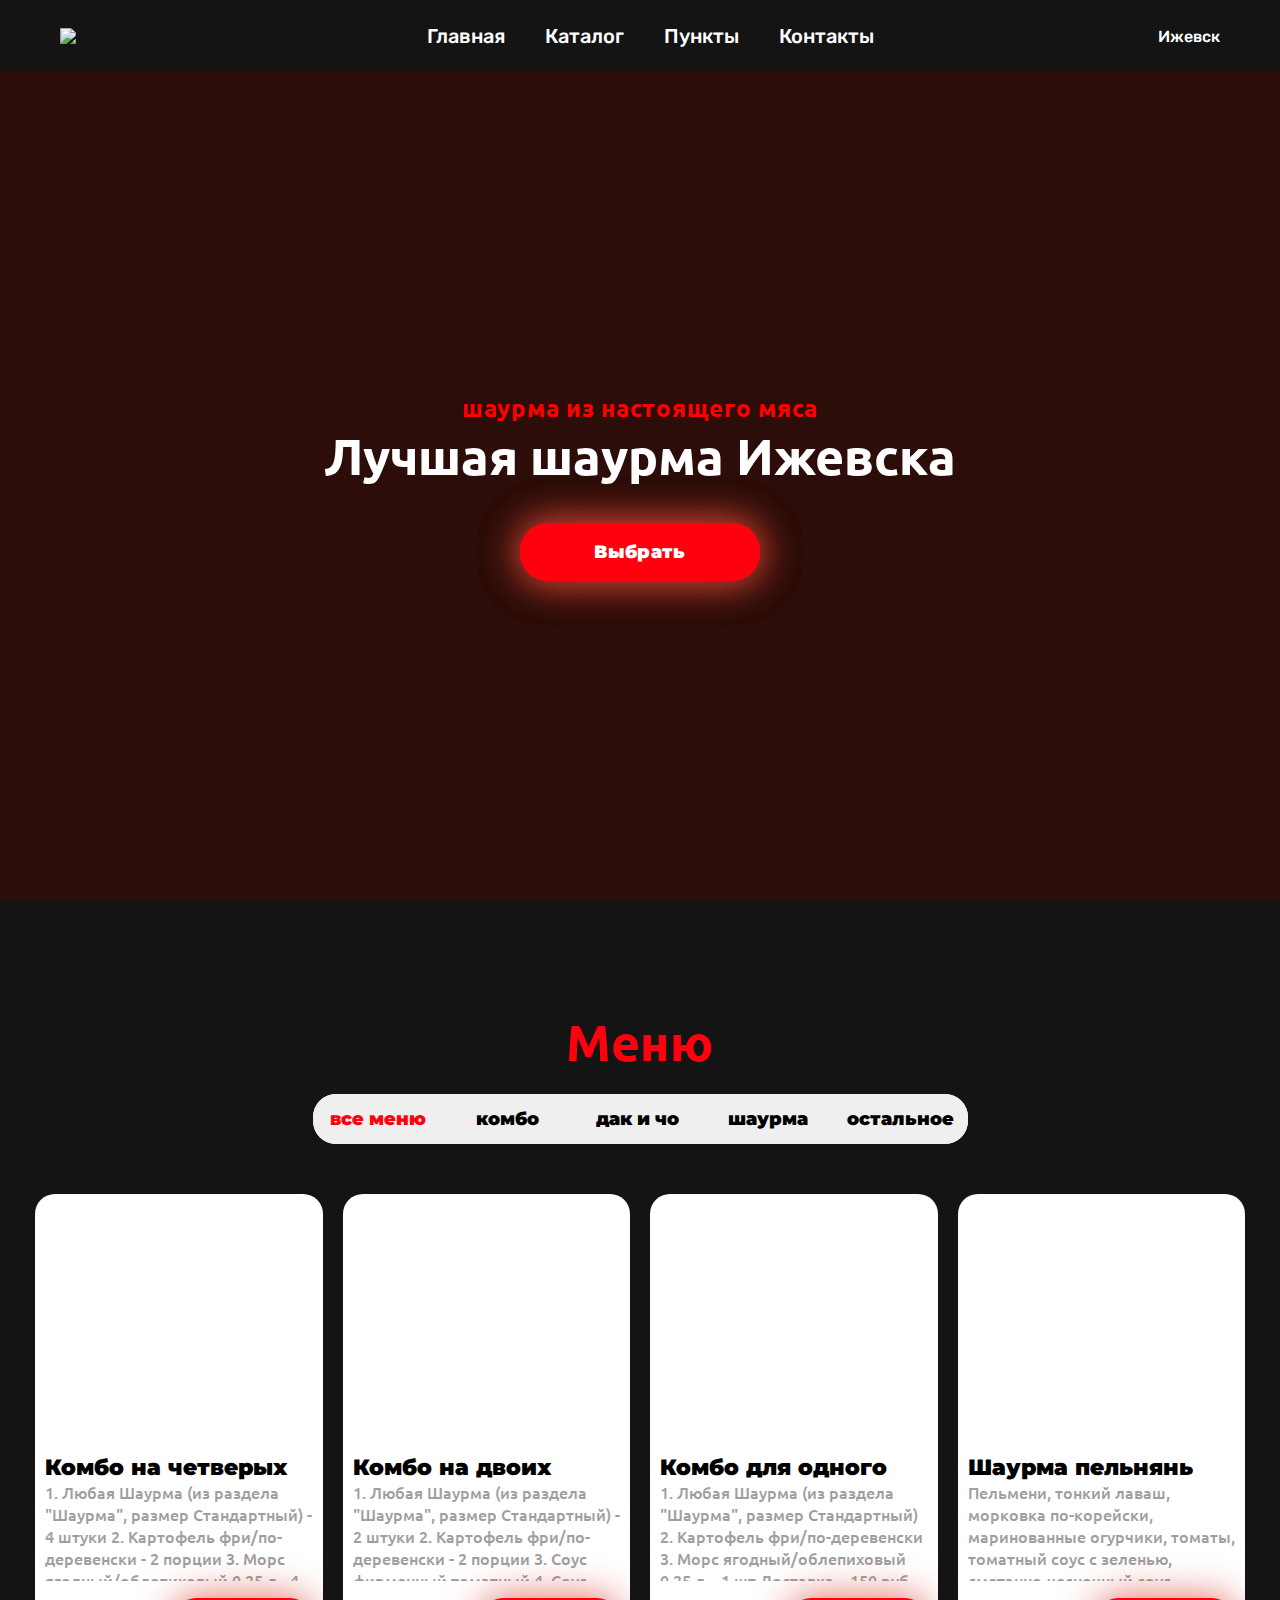
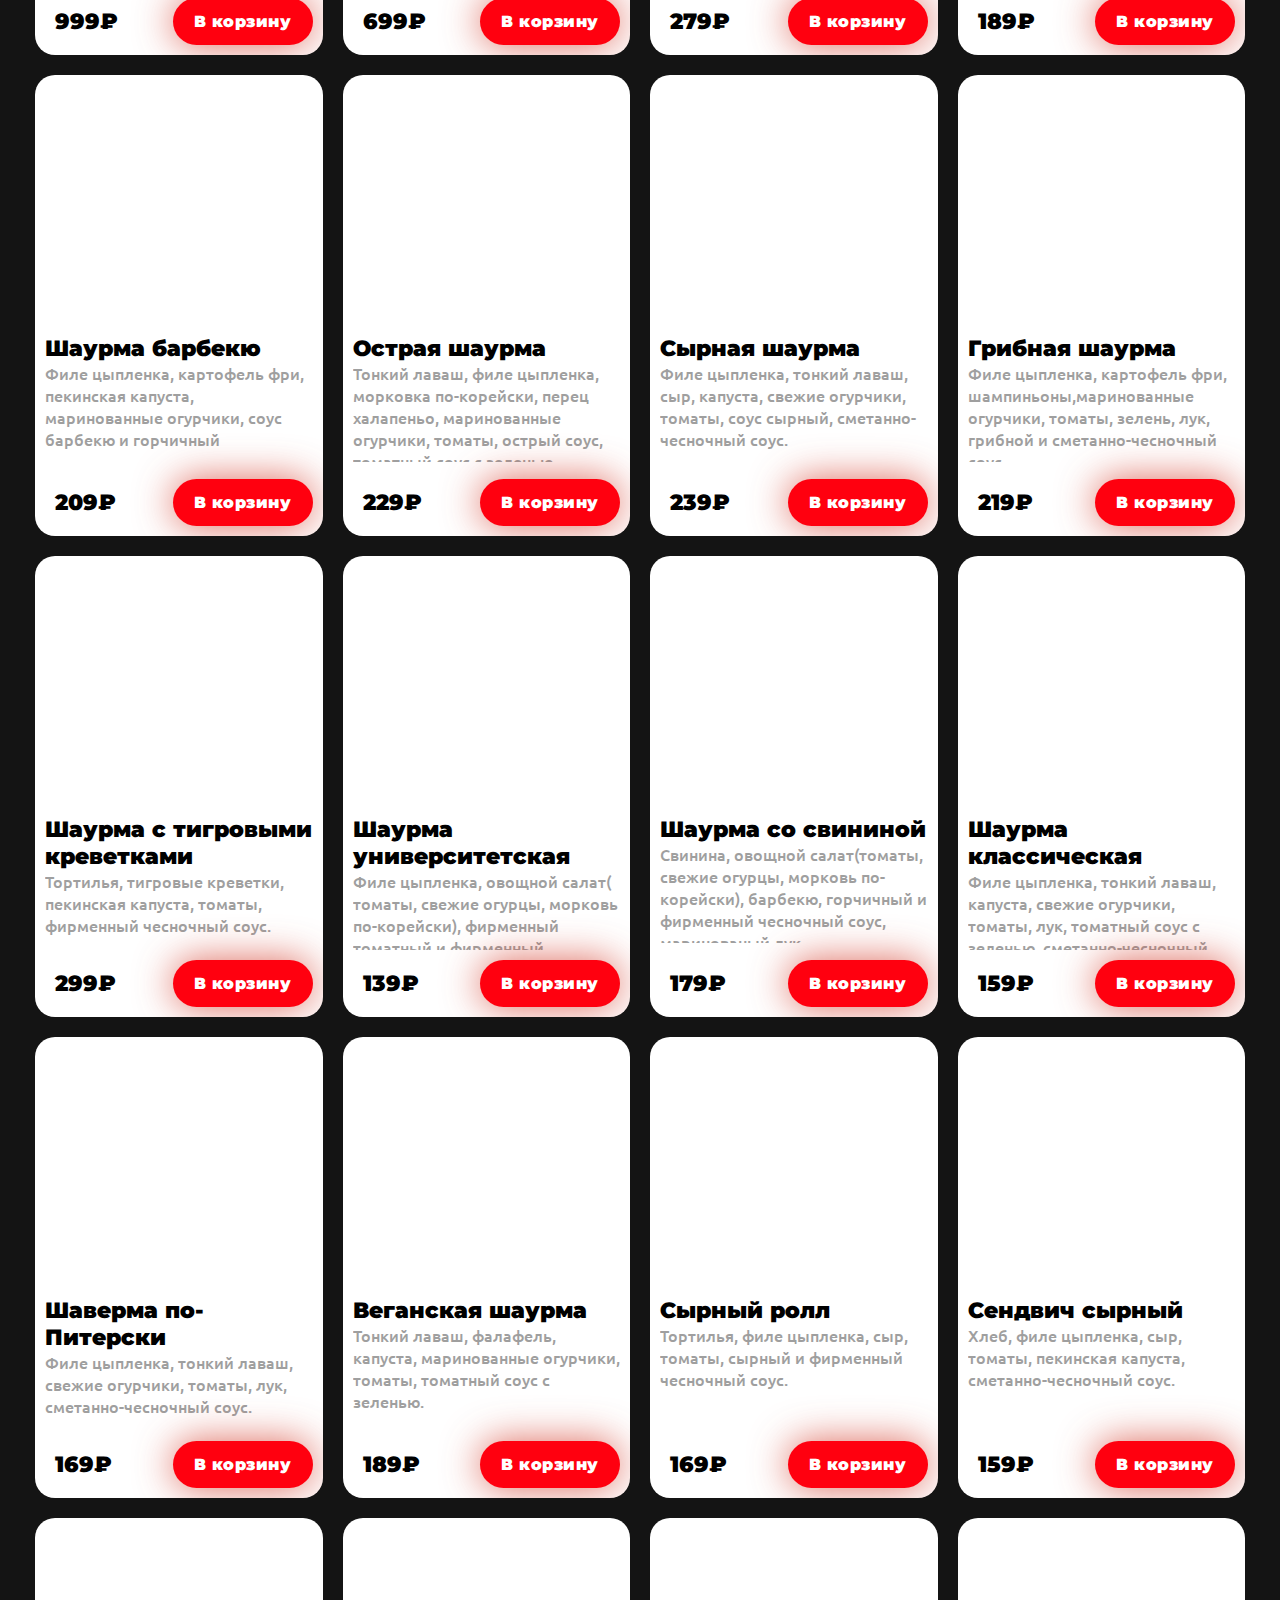
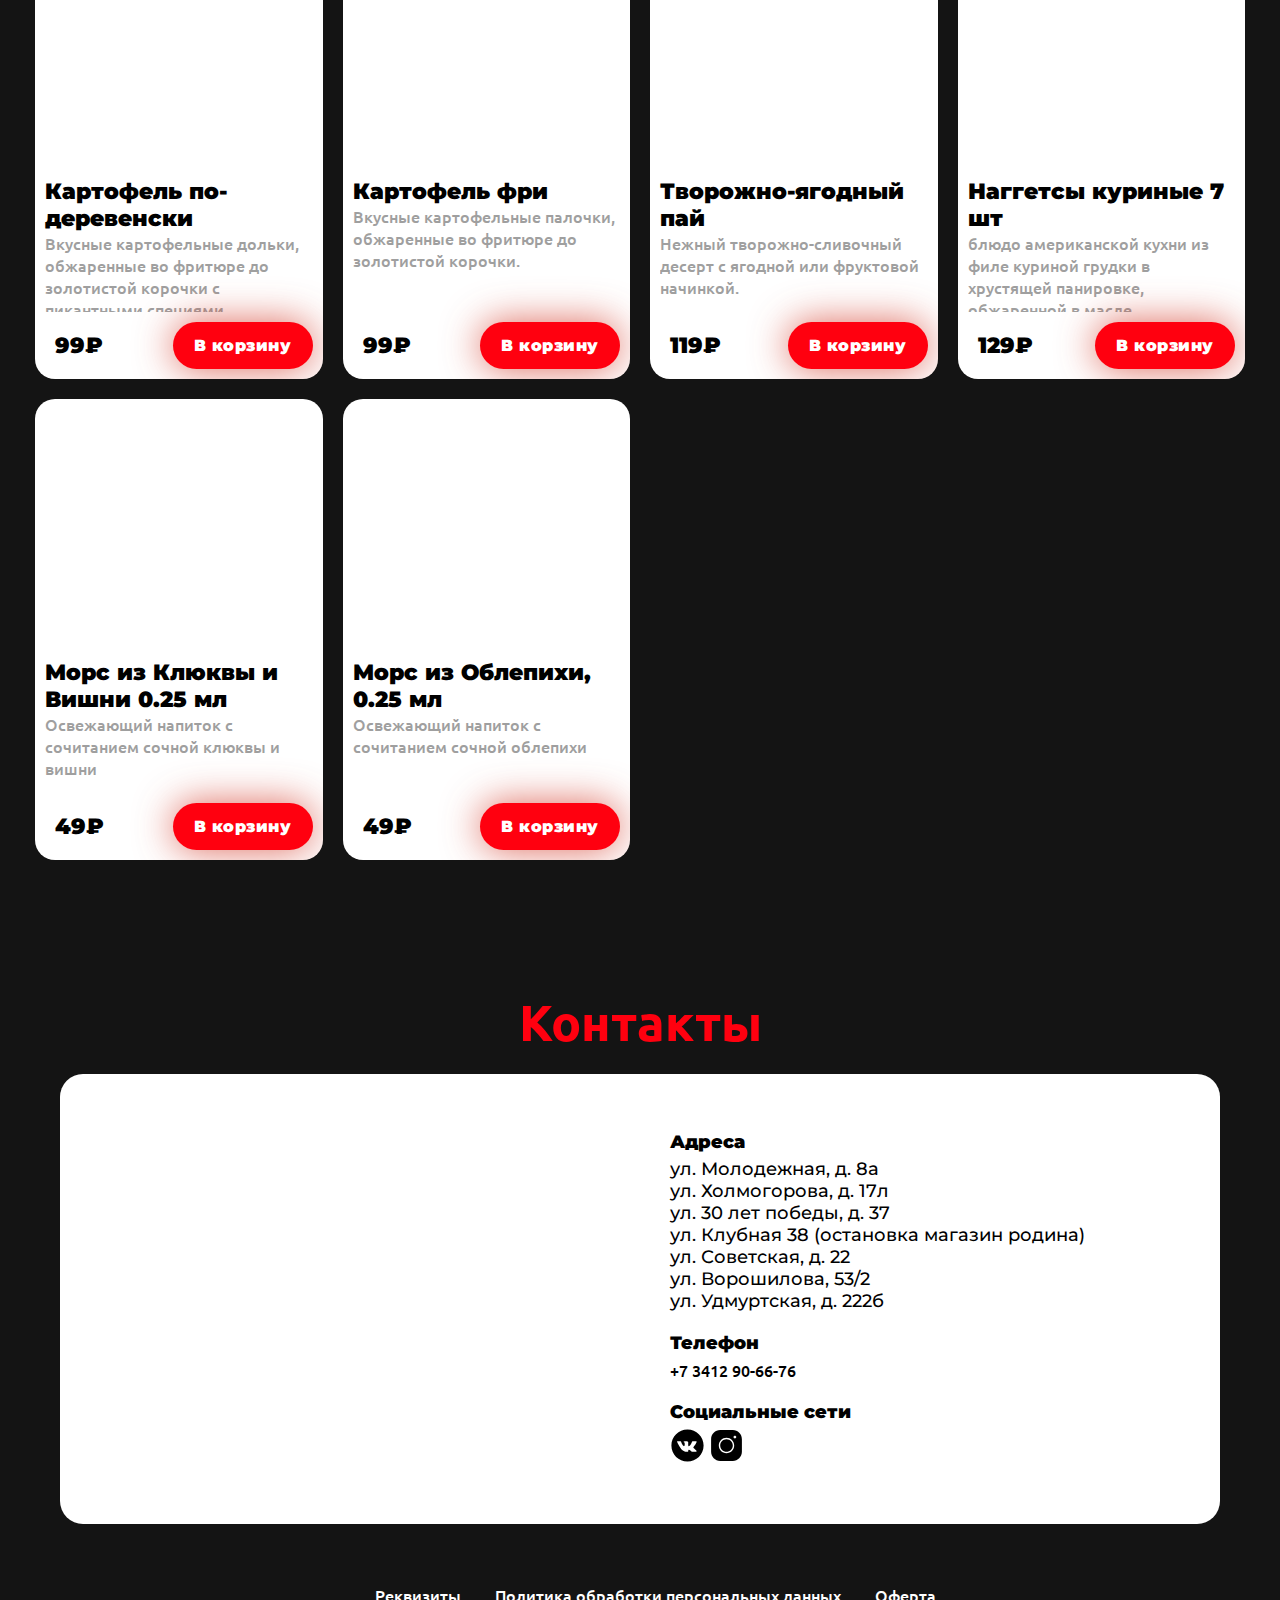
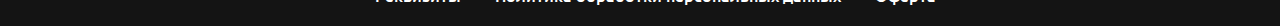
==== commit 63df181a: "Update index.html" ====
--- a/index.html
+++ b/index.html
@@ -35,10 +35,17 @@
 						<i class="fa fa-map-marker pointer" aria-hidden="true"></i>
 						<a class="point">Ижевск</a>
 					</nav>
+					
 				</div>
 			</div>
 	</header>
 	<div class="content">
+		<a href="">
+			<div class="cart">
+					<i class="fa fa-shopping-cart" aria-hidden="true"></i>
+			</div>
+		</a>
+
 		<div class="sec-top">
 			<div class="sec-top__container container">
 				<p class="sec-top__info">шаурма из настоящего мяса</p>
@@ -1001,5 +1008,6 @@
 	<script src="https://kit.fontawesome.com/2a2a0bc468.js" crossorigin="anonymous"></script>
 	<script src="https://code.jquery.com/jquery-3.4.1.slim.min.js"></script>
 	<script src="Styles/script.js"></script>
+	<link rel="stylesheet" href="smartbasket/css/smartbasket.min.css">
 </body>
 </html>
--- a/Styles/style.css
+++ b/Styles/style.css
@@ -7,6 +7,10 @@
 	margin: 0;
 	box-sizing: border-box;
 	border: 0;
+}
+
+a{
+	text-decoration: none;
 }
 
 hrml,body{
@@ -243,11 +247,10 @@
 	margin: 0 0 35px;
 }
 
-.sec-top__btn button{
-	background: #ff000f;
+.sec-top__btn a{
+	background: #FF0000;
 	color: #fff;
 	display: inline-block;
-	padding: 19px 20px;
 	width: 240px;
 	max-width: 100%;
 	border-radius: 28px;
@@ -262,11 +265,11 @@
 	transition: background 0.5s;
 }
 
-.sec-top__btn button:hover{
-	background: #ff000f;
-}
-
-.sec-top__btn button:active{
+.sec-top__btn a:hover{
+	background: #FF0000;
+}
+
+.sec-top__btn a:active{
 	opacity: 0.8;
 	transform: scale(.99);
 }
@@ -276,9 +279,7 @@
 		padding-top: 50px;
 	}
 
-	.sec-top__btn button{
-		padding: 18px 20px;
-	}
+
 }
 
 @media (max-width:500px){
@@ -291,9 +292,7 @@
 		margin: 0 0 20px;
 	}
 	
-	.sec-top__btn button{
-		padding: 13px 20px;
-	}
+
 }
 
 
@@ -301,7 +300,7 @@
   background: #ff000f;
   color: #fff;
   display: inline-block;
-  padding: 18px 20px;
+	padding: 18px 20px;
   width: 240px;
   max-width: 100%;
   border-radius: 28px;
@@ -317,7 +316,7 @@
 }
 
 .btn:hover {
-  background: #ec4b38;
+  background: #FF0000;
 }
 
 .btn:active {
@@ -328,7 +327,6 @@
 @media (max-width: 576px) {
   .btn {
     font-size: 16px;
-    padding: 16px 20px;
     width: 220px;
   }
 }
@@ -610,7 +608,7 @@
 	}
 }
 
-@media (max-width: 992px) {
+@media (max-width: 870px) {
   .catalog__item {
     width: 50%;
   }
@@ -802,6 +800,14 @@
     padding-right: 10px;
   }
 }
+@media (max-width: 500px){
+	.product__btn{
+		width: 110px;
+		border-radius: 25px;
+		padding: 12px 0px;
+		font-size: 13px;
+	}
+}
 @media (max-width: 430px){
 	.product__img{
 		height: 180px;
@@ -906,11 +912,11 @@
 		font-size: 13px;
 	}
 	.product__price{
-		font-size: 12.5px;
+		font-size: 13px;
 		padding-left: 0px;
 	}
 	.product:hover .product__price{
-		font-size: 12.5px;
+		font-size: 13px;
 	}
 	.product__description{
 		font-size: 12px;
@@ -1036,150 +1042,374 @@
 	}
 }
 
-
-
 .popup {
-  position: fixed;
-  z-index: 10;
-  top: 0;
-  left: 0;
-  background: rgba(0,0,0,.7);
-  width: 100%;
-  height: 100%;
-  overflow: auto;
-  pointer-events: none;
-  opacity: 0;
-  visibility: hidden;
+	position: fixed;
+	width: 100%;
+	height: 100%;
+	background-color: rgba(0, 0, 0, .8);
+	top: 0;
+	left: 0;
+	opacity: 0;
+	visibility: hidden;
+	transition: all .5s;
+
+
+}
+
+.popup_22:target{
+	opacity: 1;
+	visibility: visible;
+}
+
+.popup_21:target{
+	opacity: 1;
+	visibility: visible;
+}
+
+.popup_20:target{
+	opacity: 1;
+	visibility: visible;
+}
+
+.popup_19:target{
+	opacity: 1;
+	visibility: visible;
+}
+
+.popup_18:target{
+	opacity: 1;
+	visibility: visible;
+}
+
+.popup_17:target{
+	opacity: 1;
+	visibility: visible;
+}
+
+.popup_16:target{
+	opacity: 1;
+	visibility: visible;
+}
+
+.popup_15:target{
+	opacity: 1;
+	visibility: visible;
+}
+
+.popup_14:target{
+	opacity: 1;
+	visibility: visible;
+}
+
+.popup_13:target{
+	opacity: 1;
+	visibility: visible;
+}
+
+.popup_12:target{
+	opacity: 1;
+	visibility: visible;
+}
+
+.popup_11:target{
+	opacity: 1;
+	visibility: visible;
+}
+
+.popup_10:target{
+	opacity: 1;
+	visibility: visible;
+}
+
+.popup_9:target{
+	opacity: 1;
+	visibility: visible;
+}
+
+.popup_8:target{
+	opacity: 1;
+	visibility: visible;
+}
+
+.popup_7:target{
+	opacity: 1;
+	visibility: visible;
+}
+
+.popup_6:target{
+	opacity: 1;
+	visibility: visible;
+}
+
+.popup_5:target{
+	opacity: 1;
+	visibility: visible;
+}
+
+.popup_4:target{
+	opacity: 1;
+	visibility: visible;
+}
+
+.popup_3:target{
+	opacity: 1;
+	visibility: visible;
+}
+
+.popup_2:target{
+	opacity: 1;
+	visibility: visible;
+}
+
+.popup_1:target{
+	opacity: 1;
+	visibility: visible;
+}
+
+
+.popup__area{
+	position: absolute;
+	width: 100%;
+	height: 100%;
+	top: 0;
+	left: 0;
+	cursor: auto;
+}
+
+.popup__body {
+	min-height: 100%;
+	display: flex;
+	align-items: center;
+	justify-content: center;
+	padding: 30px 10px;
+	margin: 20px;
+}
+.popup__content {
+	background-color: #fff;
+	color: #000;
+	display: flex;
+	width: 1000px;
+	padding: 20px;
+	max-height: 500px;
+	height: 500px;
+	border-radius: 25px;
+	position: relative;
+}
+.popup__close {
+	position: absolute;
+	right: 20px;
+	top: 10px;
+	font-size: 20px;
+	color: #000;
+	text-decoration: none;
+}
+.popup__img{
+	height: 100%;
+	border-radius: 20px;
+}
+.popup__text{
+	max-width: 50%;
+	max-height: 100%;
+	padding-left: 25px;
+	
+}
+
+.popup__title{
+	font-size: 35px;
+	font-weight: 600;
+}
+.popup__btnprice{
+	display: flex;
+	justify-content: space-between;
+	padding-top: 200px;
+
+}
+
+.popup__price{
+	padding-left: 0;
+	font-size: 40px;
+	margin-top: auto;
+  margin-bottom: auto;
+}
+
+.popup__btn{
+  background: #ff000f;
+	color: #fff;
+	display: inline-block;
+	border-radius: 28px;
+	font-family: montserrat;
+	font-weight: 900;
+	font-size: 18px;
+	border: 0;
+	cursor: pointer;
+	text-align: center;
+	letter-spacing: .03em;
+	box-shadow: 0 0 38px 0 rgba(212, 66, 50, 0.8);
 	transition: all 0.5s;
-}
-
-.popup.is-active {
-  pointer-events: auto;
-  opacity: 1;
-  visibility: visible;
-}
-
-.popup__wrapper {
-  display: table;
-  height: 100%;
-  width: 100%;
-}
-
-.popup__inner {
-  display: table-cell;
-  vertical-align: middle;
-  padding: 50px 0;
-}
-
-.popup__content {
-  background: #fff;
-  padding: 70px 20px;
-  max-width: 730px;
-  margin: 0 auto;
-  position: relative;
-  border-radius: 20px;
-}
-
-
-.popup__content--fluid {
-  padding-left: 0;
-  padding-right: 0;
-}
-
-.popup__content--centered {
-  display: flex;
-  flex-direction: column;
-  align-items: center;
-}
-
-.popup__btn-close {
-  position: absolute;
-  top: 20px;
-  right: 20px;
-}
-
-.popup__title {
-  margin-bottom: 20px;
-	margin: 0 auto 20px;
-  color: #000;
-	font-size: 50px;
-	width: 100%;
-	text-align: center;
-	font-weight: 900;
-}
-.form__input{
-	margin: 0 auto;
-	width: 80%;
-	text-align: left;
-	padding-bottom: 10px;
-	margin-bottom: 30px;
-	border-bottom: 1px solid #000;
-	outline: none;
-	font-size: 16px;
-}
-
-.form__btn{
-	margin-top: 20px;
-	margin-left: auto;
-	margin-right: auto;
-	display: block;
-}
-
-.popup__subtitle {
-  margin: 0;
-	color: #696969;
-  text-align: center;
-  font-size: 22px;
-}
-
-.popup__subtitle--order {
-  max-width: 360px;
-  margin: 0 auto 40px;
-}
-
-.popup__mobile-menu {
-  margin-bottom: 30px;
-}
-
-.popup__phone {
-  margin-bottom: 30px;
-}
-
-.popup__link {
-  text-decoration: none;
-  color: inherit;
-  white-space: nowrap;
-}
-
-@media (max-width: 767px) {
-  .popup__inner {
-    padding: 0;
-  }
-
-  .popup__content {
-    max-width: 100%;
-    height: 100%;
-    border-radius: 0;
-    padding-top: 100px;
-  }
-
-  .popup__subtitle {
-    font-size: 18px;
-  }
-
-  .popup__subtitle--order {
-    max-width: 260px;
-  }
-}
-
-
-
-
-
-
-
-
-
-
-
-
+  width: 160px;
+  padding: 17px 20px;
+
+}
+
+.popup__description{
+	padding-top: 10px;
+	font-size: 18px;
+  color: #9f9f9f;
+	transition: color 0.5s;
+}
+
+.popup__opis{
+	max-height: 200px;
+	height: 200px;
+}
+
+@media (max-width:850px){
+	.popup__content{
+		width: 100%;
+		border-radius: 0;
+	}
+	.popup__body{
+		padding: 0px 0px;
+		margin: 0px;
+	}
+}
+
+@media (max-width:783px){
+	.popup__content {
+		background-color: #fff;
+		color: #000;
+		display: block;
+		padding: 20px;
+		max-height: 1000px;
+		height: 100%;
+		align-items: center;
+	}
+	.popup__text{
+		max-width: 100%;
+		text-align: center;
+		padding-left: 0px;
+	}
+	.popup__img{
+		height: 70%;
+		width: 70%;
+		border-radius: 20px;
+		display: block;
+    margin-left: auto;
+    margin-right: auto;
+		
+		
+	}
+	.popup__btnprice{
+		display: flex;
+		justify-content: space-between;
+		padding-top: 0px;
+	}
+	.popup__opis{
+		max-height: 200px;
+		height: 140px;
+
+	}
+	.popup__close {
+		position: absolute;
+		right: 10px;
+		top: 5px;
+		font-size: 25px;
+		color: #000;
+		text-decoration: none;
+	}
+	.btnprice_pup{
+		margin-top: 50px;
+	}
+	
+}
+
+@media (max-width:560px){
+	.popup__title{
+		font-size: 1.7em;
+	}
+	.popup__btnprice{
+		margin-top: 10px;
+	}
+	.btnprice_pup{
+		margin-top: 60px;
+	}
+}
+
+@media (max-width:445px){
+	.popup__title{
+		font-size: 1.4em;
+	}
+	.popup__img{
+		height: 85%;
+		width: 85%;
+		border-radius: 20px;
+		display: block;
+    margin-left: auto;
+    margin-right: auto;
+		
+		
+	}
+	.popup__description{
+		font-size: 16px;
+	}
+	.popup__content{
+		height: 100%;
+	}
+	
+}
+
+@media (max-width:375px){
+	.popup__title{
+		font-size: 1.2em;
+	}
+	.popup__img{
+		height: 85%;
+		width: 85%;
+		border-radius: 20px;
+		display: block;
+    margin-left: auto;
+    margin-right: auto;
+		
+		
+	}
+	.popup__description{
+		font-size: 15px;
+	}
+	.popup__price{
+		padding-left: 0;
+		font-size: 30px;
+		margin-top: auto;
+		margin-bottom: auto;
+	}
+
+	.popup__close{
+		font-size: 20px;
+		top: 15px;
+	}
+}
+
+@media (max-width:338px){
+	.btnprice_pup1{
+		margin-top: 20px;
+	}
+}
+
+@media (max-width:326px){
+	.popup__title{
+		font-size: 1.1em;
+	}
+	.popup__img{
+		height: 85%;
+		width: 85%;
+		border-radius: 20px;
+		display: block;
+    margin-left: auto;
+    margin-right: auto;
+	}
+	.popup__description{
+		font-size: 15px;
+	}
+}
+
+
+
